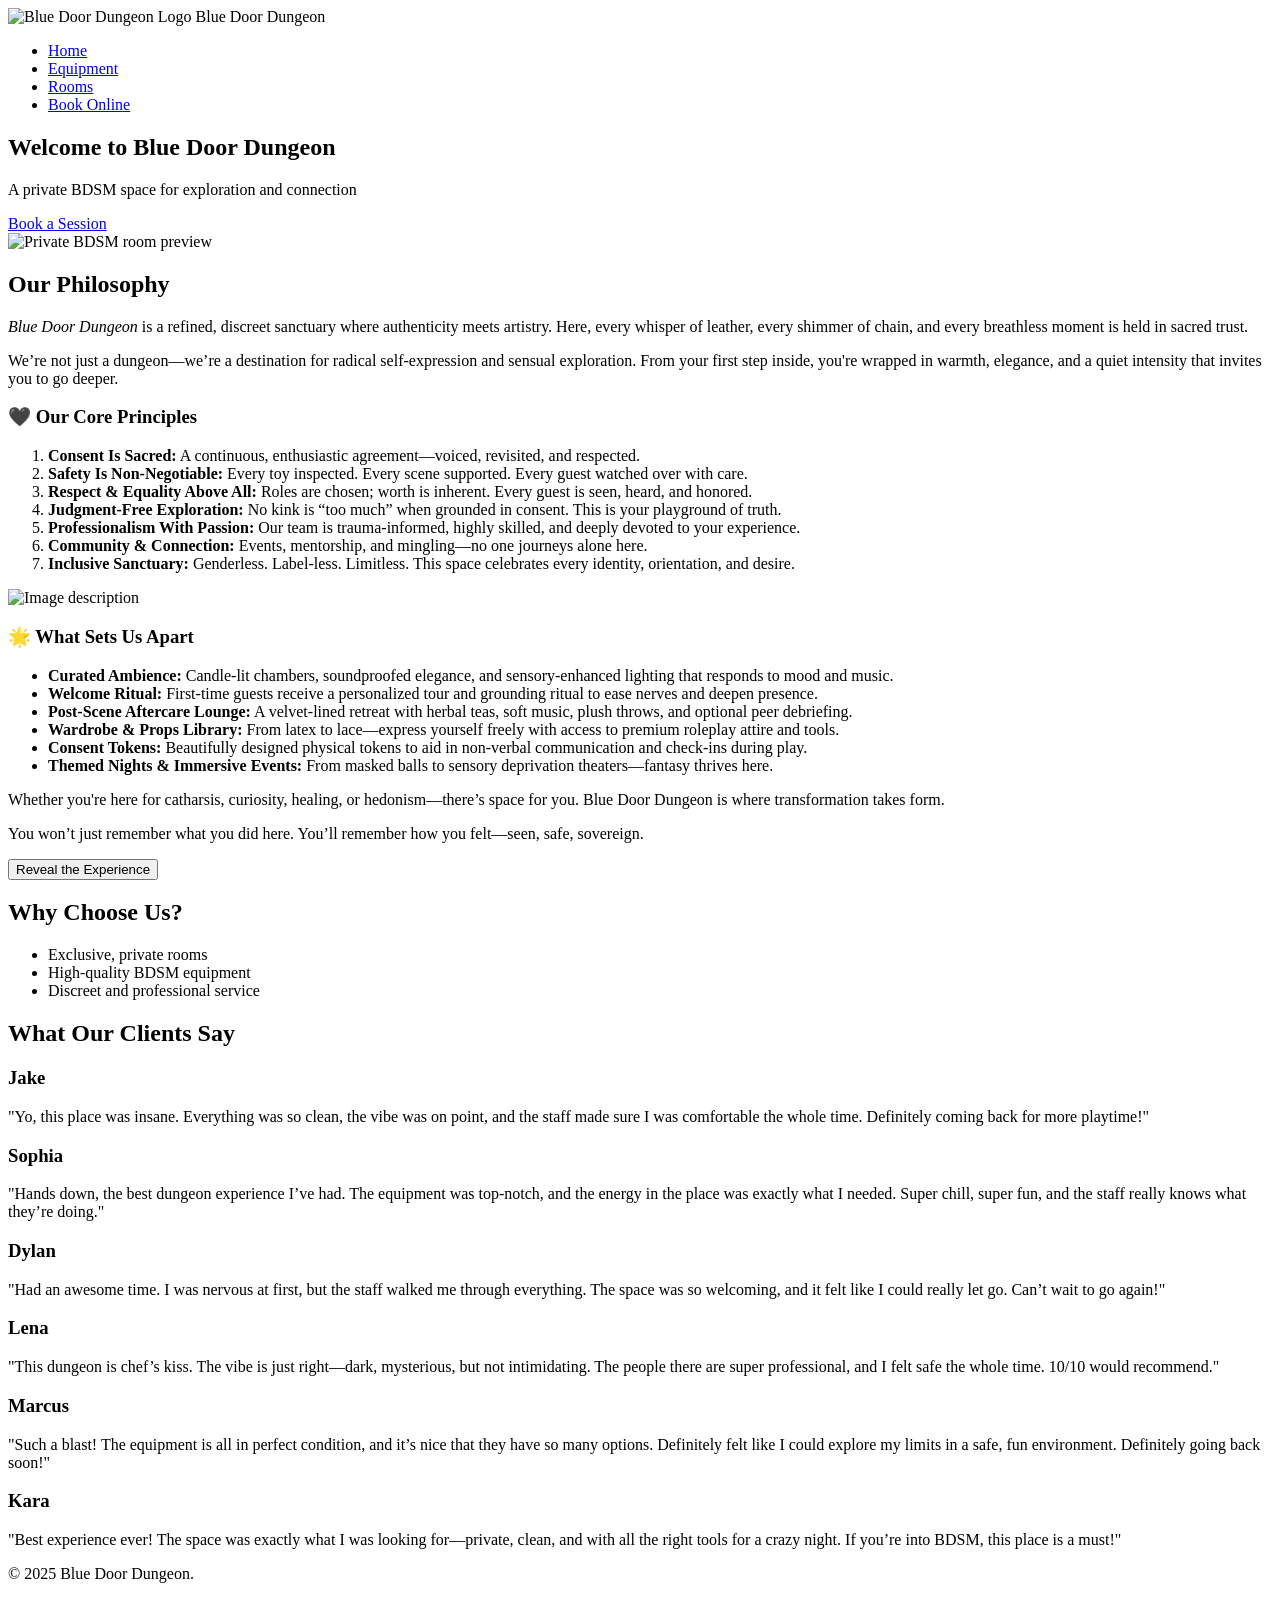
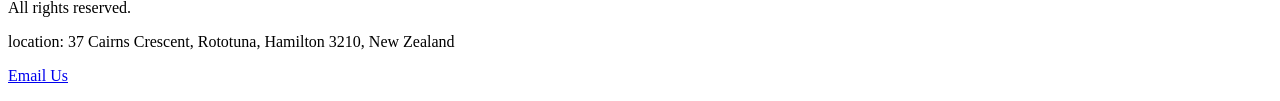
==== index.html @ 364e02e5 "index.html" ====
<!DOCTYPE html>
<html lang="en">
<head>
  <meta name="viewport" content="width=device-width, initial-scale=1"/>
  <meta name="viewport" content="width=device-width, initial-scale=1.0" />
  <meta name="description" content="Blue Door Dungeon offers a premium BDSM experience in a safe, private setting. Book your session today." />
  <title>Blue Door Dungeon</title>
  <link rel="stylesheet" href="style.css" />
    <!-- Add your CSS here -->
    <style>
      /* Initially hide all toggle sections */
      .toggle-section {
          opacity: 0;
          visibility: hidden;
          transition: opacity 1s ease-in-out;
      }
/* ==============================
   MOBILE FIX — DO NOT TOUCH DESKTOP
============================== */
@media (max-width: 768px) {

  body {
    margin: 0.5rem;
  }

  /* NAVBAR */
  .navbar {
    flex-direction: column;
    gap: 12px;
    text-align: center;
  }

  .nav-links {
    flex-wrap: wrap;
    justify-content: center;
    gap: 10px;
    font-size: 0.95rem;
  }

  /* BOOKING CONTAINER */
  .booking {
    padding: 2rem 1.2rem;
    border-radius: 12px;
  }

  .booking h2 {
    font-size: 2rem;
  }

  .booking p {
    font-size: 1rem;
  }

  /* PRICING STACK */
  .pricing-vertical {
    align-items: stretch;
    gap: 20px;
  }

  .pricing-item {
    flex-direction: column;
    align-items: stretch;
    gap: 10px;
  }

  .pricing-button {
    width: 100%;
    min-width: unset;
    padding: 14px;
    font-size: 1rem;
    transform: none;
  }

  .pricing-button:hover {
    transform: none;
  }

  .pricing-desc {
    max-width: 100%;
    font-size: 0.9rem;
    line-height: 1.4;
  }

  /* SUMMARY BOX */
  .booking-summary {
    padding: 20px;
  }

  /* FOOTER */
  footer {
    padding: 1rem;
    font-size: 0.85rem;
  }
}

      /* Make visible sections fade in */
      .toggle-section.visible {
          opacity: 1;
          visibility: visible;
          transition: opacity 1s ease-in-out;
      }
  </style>
</head>
<body>
  <header>
    <link href="https://fonts.googleapis.com/css2?family=Cinzel:wght@400;700&family=Lora:wght@400;700&display=swap" rel="stylesheet">
    <link href="https://fonts.googleapis.com/css2?family=Playfair+Display&display=swap" rel="stylesheet">
    <nav class="navbar">
      <div class="logo">
        <img src="images/background.jpg" alt="Blue Door Dungeon Logo" class="logo-img" />
        <span>Blue Door Dungeon</span>
      </div>
      <ul class="nav-links">
        <li><a href="index.html">Home</a></li>
        <li><a href="equipment.html">Equipment</a></li>
        <li><a href="rooms.html">Rooms</a></li>
        <li><a href="booking.html">Book Online</a></li>
      </ul>
    </nav>
  </header>

  <main>
    <section class="hero fade-in">
      <div class="hero-text">
        <h1>Welcome to Blue Door Dungeon</h1>
        <p>A private BDSM space for exploration and connection</p>
       
        <a href="booking.html" class="cta-button pulse">Book a Session</a>
      </div>
      <div class="hero-image">
        <div class="overlay"></div>
        <picture>
          <source srcset="images/background.webp" type="image/webp" />
          <img src="images/background.jpg" alt="Private BDSM room preview" />
        </picture>
      </div>
    </section>
    
    <section class="intro fade" id="philosophySection">
      <h2>Our Philosophy</h2>
  
      <p>
          <em>Blue Door Dungeon</em> is a refined, discreet sanctuary where authenticity meets artistry. Here, every whisper of leather, every shimmer of chain, and every breathless moment is held in sacred trust.
      </p>
      <p>
          We’re not just a dungeon—we’re a destination for radical self-expression and sensual exploration. From your first step inside, you're wrapped in warmth, elegance, and a quiet intensity that invites you to go deeper.
      </p>
  
      <h3>🖤 Our Core Principles</h3>
      <ol>
          <li><strong>Consent Is Sacred:</strong> A continuous, enthusiastic agreement—voiced, revisited, and respected.</li>
          <li><strong>Safety Is Non-Negotiable:</strong> Every toy inspected. Every scene supported. Every guest watched over with care.</li>
          <li><strong>Respect & Equality Above All:</strong> Roles are chosen; worth is inherent. Every guest is seen, heard, and honored.</li>
          <li><strong>Judgment-Free Exploration:</strong> No kink is “too much” when grounded in consent. This is your playground of truth.</li>
          <li><strong>Professionalism With Passion:</strong> Our team is trauma-informed, highly skilled, and deeply devoted to your experience.</li>
          <li><strong>Community & Connection:</strong> Events, mentorship, and mingling—no one journeys alone here.</li>
          <li><strong>Inclusive Sanctuary:</strong> Genderless. Label-less. Limitless. This space celebrates every identity, orientation, and desire.</li>
      </ol>
  
      <!-- Image placement -->
      <div class="image-section">
          <img src="images/seperation.jpg" alt="Image description" class="philosophy-image">
      </div>
  
      <h3>🌟 What Sets Us Apart</h3>
      <ul>
          <li><strong>Curated Ambience:</strong> Candle-lit chambers, soundproofed elegance, and sensory-enhanced lighting that responds to mood and music.</li>
          <li><strong>Welcome Ritual:</strong> First-time guests receive a personalized tour and grounding ritual to ease nerves and deepen presence.</li>
          <li><strong>Post-Scene Aftercare Lounge:</strong> A velvet-lined retreat with herbal teas, soft music, plush throws, and optional peer debriefing.</li>
          <li><strong>Wardrobe & Props Library:</strong> From latex to lace—express yourself freely with access to premium roleplay attire and tools.</li>
          <li><strong>Consent Tokens:</strong> Beautifully designed physical tokens to aid in non-verbal communication and check-ins during play.</li>
          <li><strong>Themed Nights & Immersive Events:</strong> From masked balls to sensory deprivation theaters—fantasy thrives here.</li>
      </ul>
  
      <p class="final-invite">
          Whether you're here for catharsis, curiosity, healing, or hedonism—there’s space for you. Blue Door Dungeon is where transformation takes form.
      </p>
      <p class="final-invite">
          You won’t just remember what you did here. You’ll remember how you felt—seen, safe, sovereign.
      </p>
  </section>
  
  
    
    
    <button class="reveal-btn" onclick="revealPhilosophy()">Reveal the Experience</button>
    
    

    <section class="features">
      <h2>Why Choose Us?</h2>
      <ul>
        <li>Exclusive, private rooms</li>
        <li>High-quality BDSM equipment</li>
        <li>Discreet and professional service</li>
      </ul>
    </section>

    <section class="testimonials">
      <h2>What Our Clients Say</h2>
      <div class="testimonial-container">
        <div class="testimonial">
          <h3>Jake</h3>
          <p>"Yo, this place was insane. Everything was so clean, the vibe was on point, and the staff made sure I was comfortable the whole time. Definitely coming back for more playtime!"</p>
        </div>

        <div class="testimonial">
          <h3>Sophia</h3>
          <p>"Hands down, the best dungeon experience I’ve had. The equipment was top-notch, and the energy in the place was exactly what I needed. Super chill, super fun, and the staff really knows what they’re doing."</p>
        </div>

        <div class="testimonial">
          <h3>Dylan</h3>
          <p>"Had an awesome time. I was nervous at first, but the staff walked me through everything. The space was so welcoming, and it felt like I could really let go. Can’t wait to go again!"</p>
        </div>

        <div class="testimonial">
          <h3>Lena</h3>
          <p>"This dungeon is chef’s kiss. The vibe is just right—dark, mysterious, but not intimidating. The people there are super professional, and I felt safe the whole time. 10/10 would recommend."</p>
        </div>

        <div class="testimonial">
          <h3>Marcus</h3>
          <p>"Such a blast! The equipment is all in perfect condition, and it’s nice that they have so many options. Definitely felt like I could explore my limits in a safe, fun environment. Definitely going back soon!"</p>
        </div>

        <div class="testimonial">
          <h3>Kara</h3>
          <p>"Best experience ever! The space was exactly what I was looking for—private, clean, and with all the right tools for a crazy night. If you’re into BDSM, this place is a must!"</p>
        </div>
      </div>
    </section>
  </main>
  
  <footer>
    <p>&copy; 2025 Blue Door Dungeon.</p> 
    <p>All rights reserved.</p>
    <p>location: 37 Cairns Crescent, Rototuna, Hamilton 3210, New Zealand</p>
    <p><a href="mailto:bluedoorlodge@outlook.com">Email Us</a></p>
  </footer>
  
  <script src="script.js"></script> <!-- Include external JS file -->
</body>
</html>
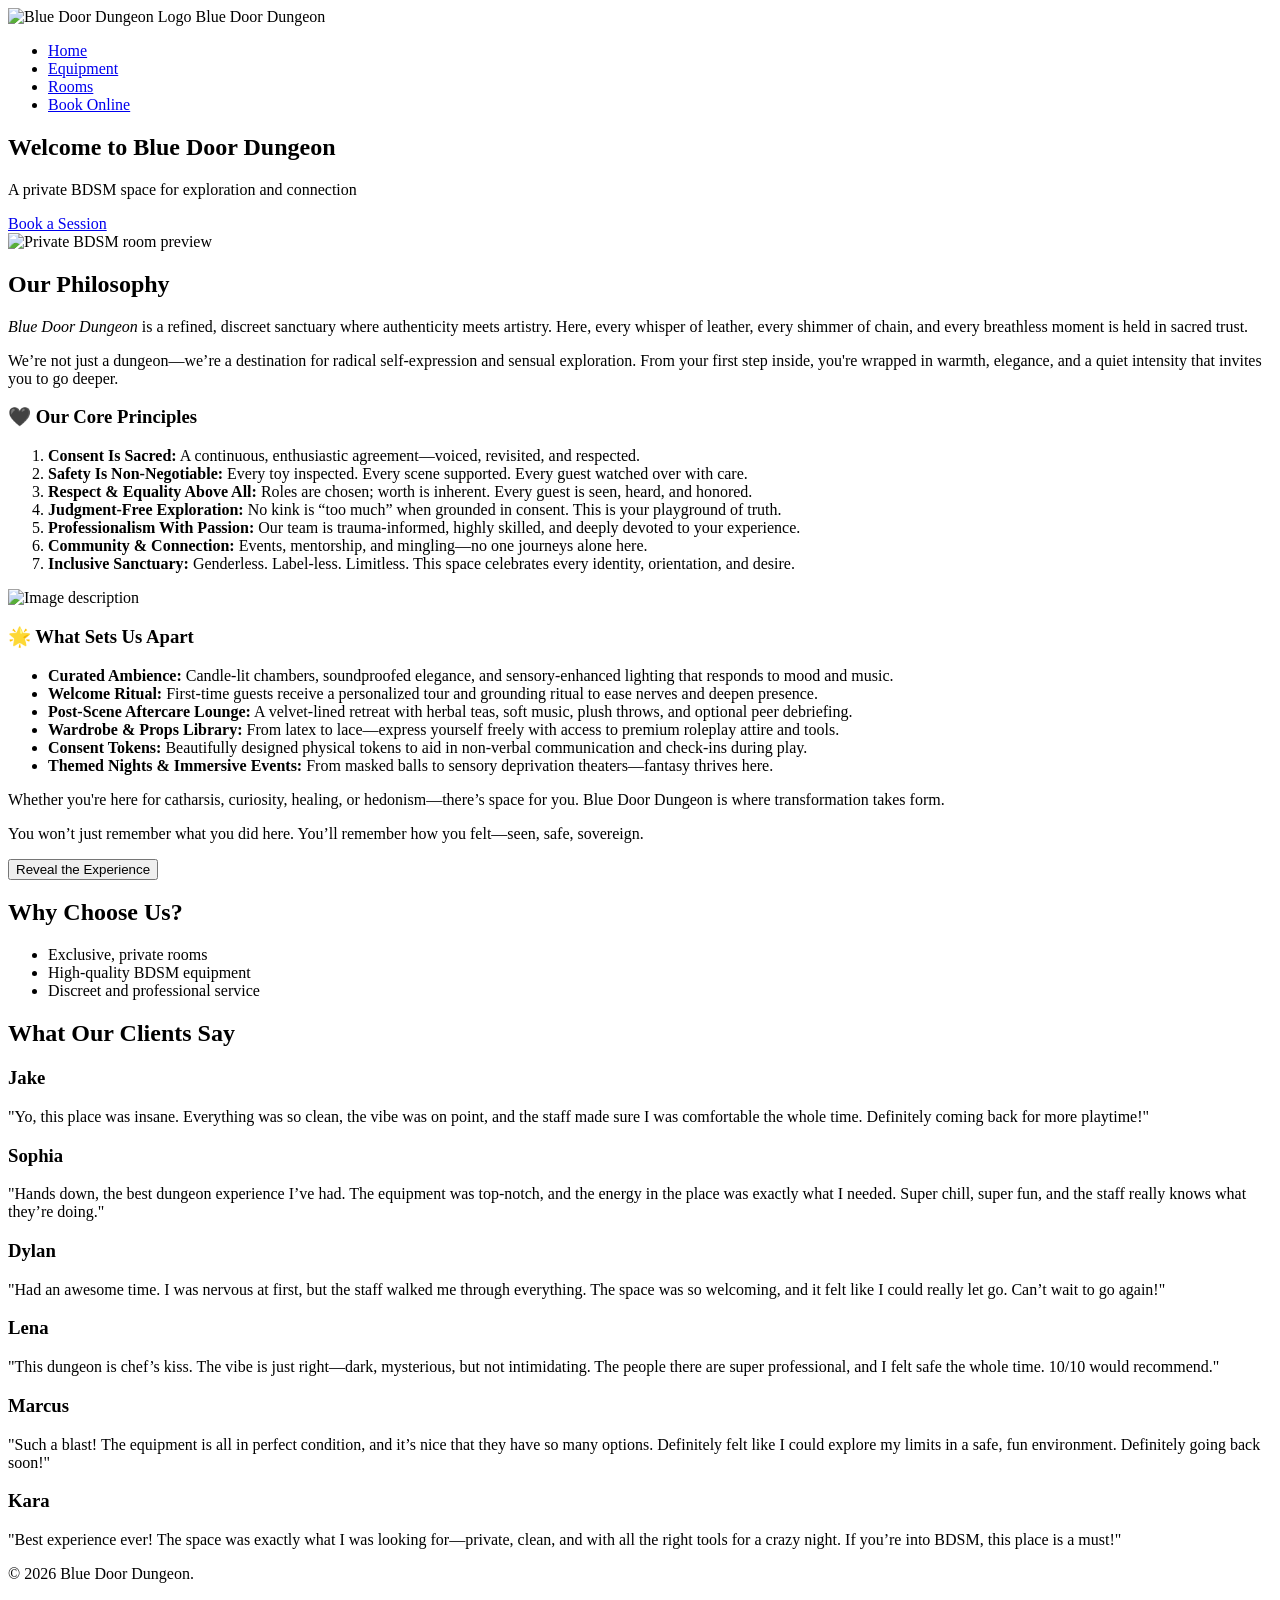
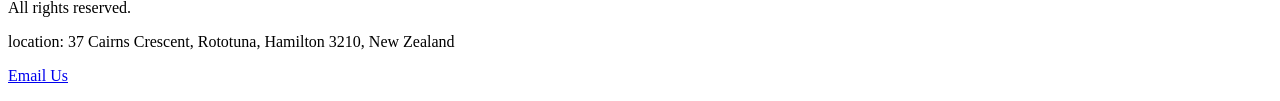
==== commit 64167a5d: "index.html" ====
--- a/index.html
+++ b/index.html
@@ -233,7 +233,7 @@
   </main>
   
   <footer>
-    <p>&copy; 2025 Blue Door Dungeon.</p> 
+    <p>&copy; 2026 Blue Door Dungeon.</p> 
     <p>All rights reserved.</p>
     <p>location: 37 Cairns Crescent, Rototuna, Hamilton 3210, New Zealand</p>
     <p><a href="mailto:bluedoorlodge@outlook.com">Email Us</a></p>
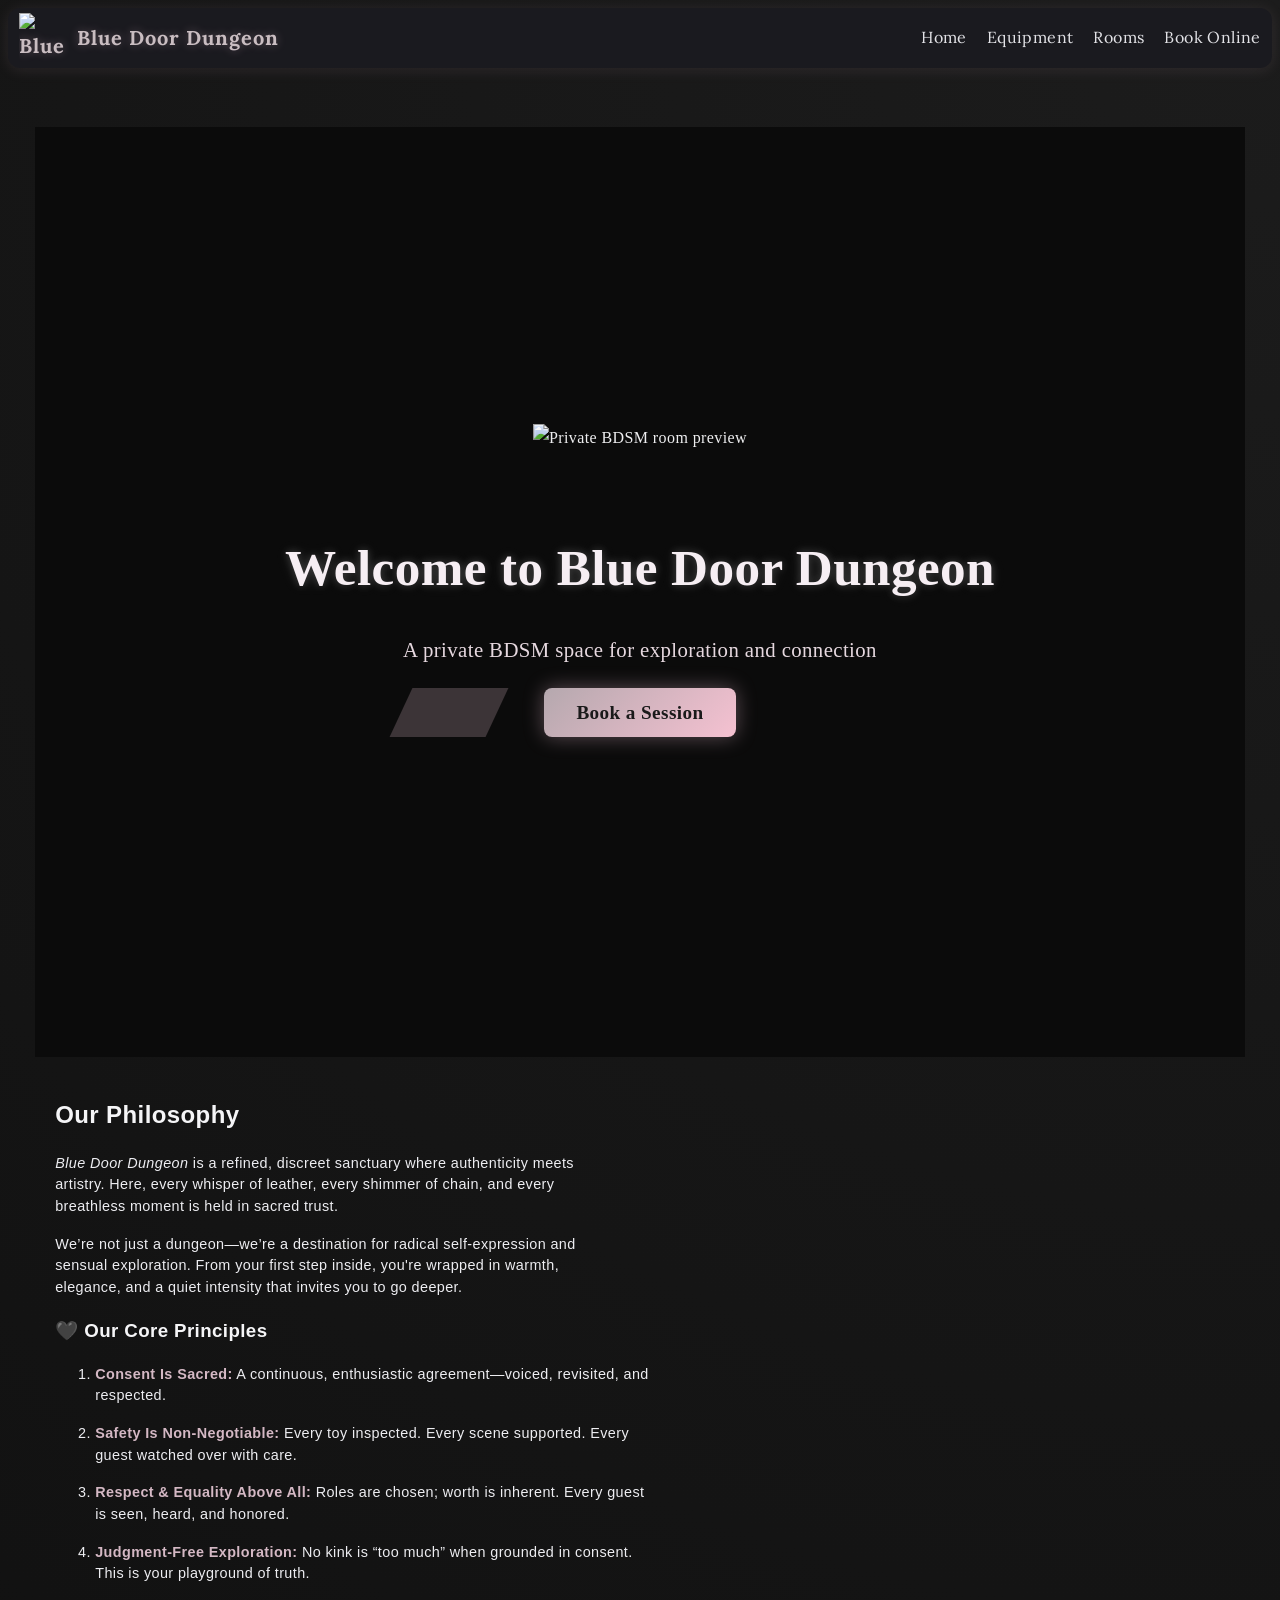
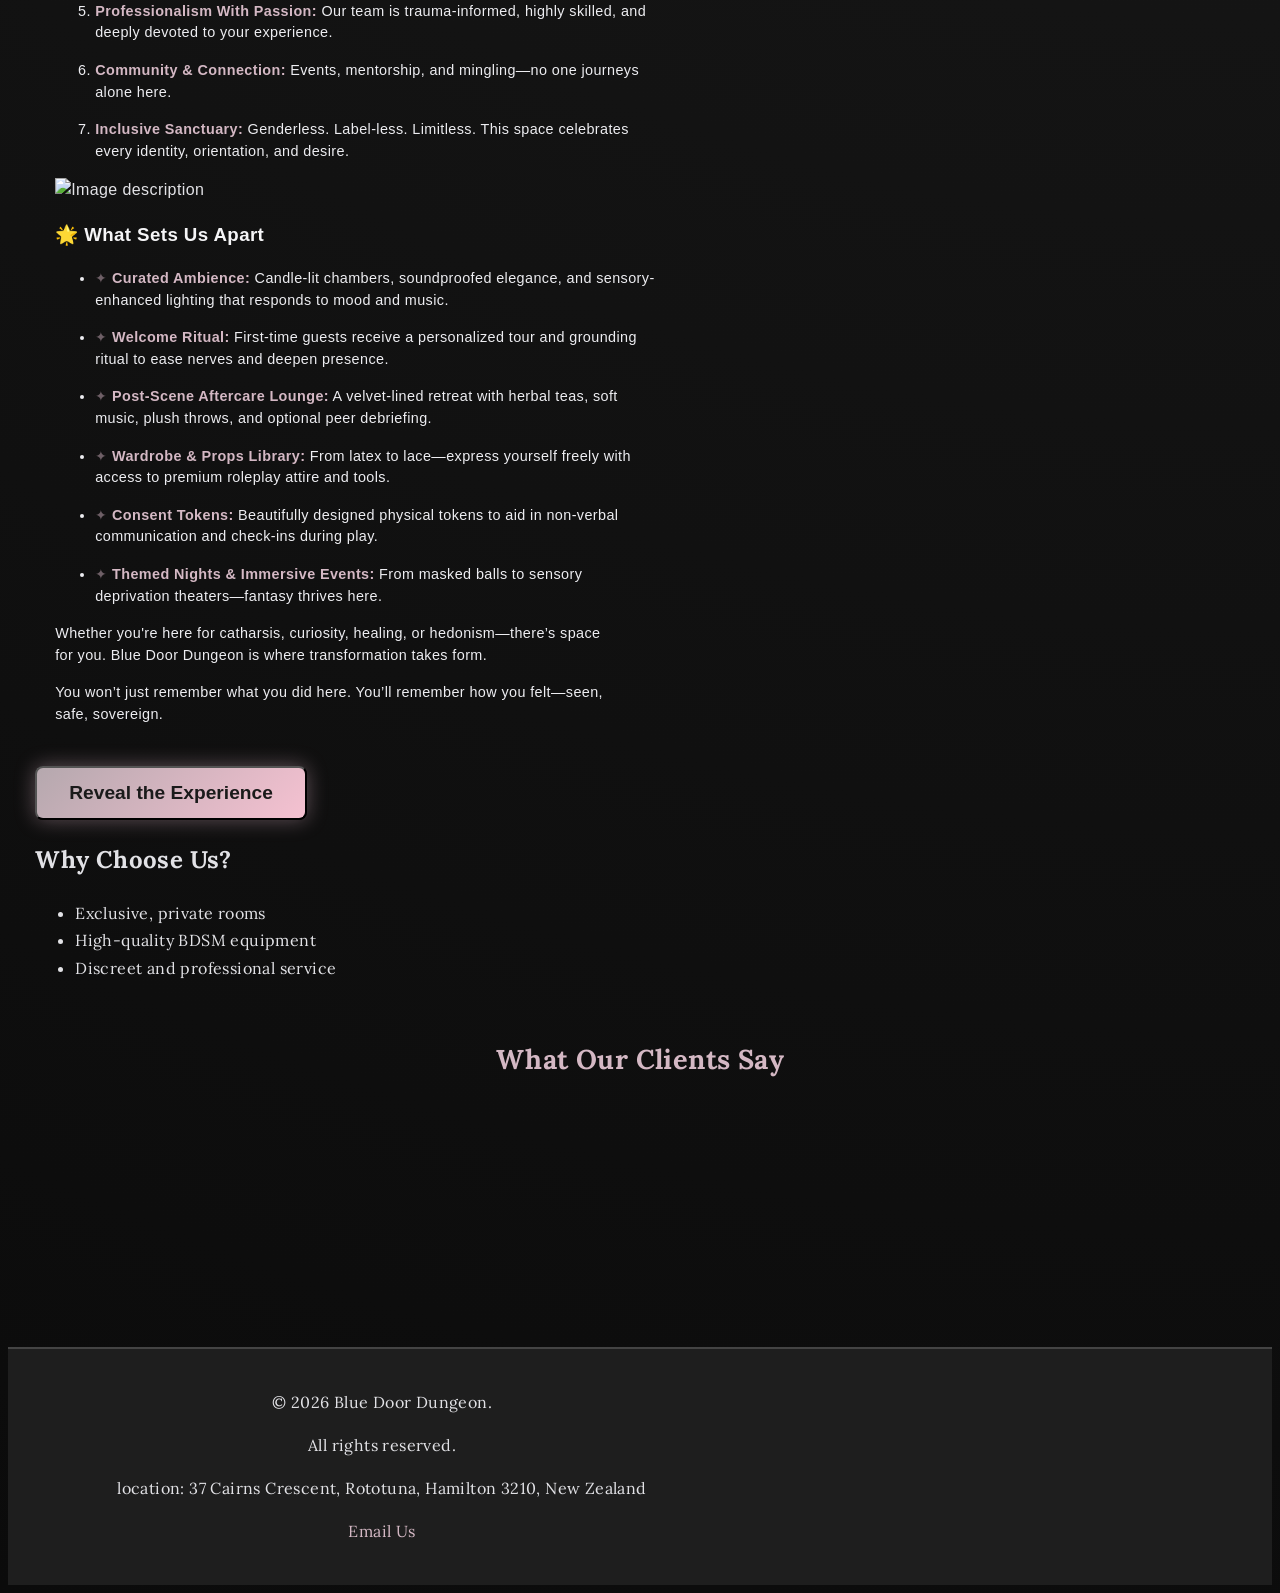
==== commit 2e102dd5: "index.html" ====
--- a/index.html
+++ b/index.html
@@ -7,99 +7,84 @@
   <title>Blue Door Dungeon</title>
   <link rel="stylesheet" href="style.css" />
     <!-- Add your CSS here -->
-    <style>
-      /* Initially hide all toggle sections */
-      .toggle-section {
-          opacity: 0;
-          visibility: hidden;
-          transition: opacity 1s ease-in-out;
-      }
-/* ==============================
-   MOBILE FIX — DO NOT TOUCH DESKTOP
-============================== */
-@media (max-width: 768px) {
-
-  body {
-    margin: 0.5rem;
+   <style>
+  /* Initially hide all toggle sections */
+  .toggle-section {
+      opacity: 0;
+      visibility: hidden;
+      transition: opacity 1s ease-in-out;
   }
 
-  /* NAVBAR */
-  .navbar {
-    flex-direction: column;
-    gap: 12px;
-    text-align: center;
+  /* Make visible sections fade in */
+  .toggle-section.visible {
+      opacity: 1;
+      visibility: visible;
+      transition: opacity 1s ease-in-out;
   }
 
-  .nav-links {
-    flex-wrap: wrap;
-    justify-content: center;
-    gap: 10px;
-    font-size: 0.95rem;
+  /* MOBILE FIX — DO NOT TOUCH DESKTOP */
+  @media (max-width: 768px) {
+
+    body {
+      margin: 0.5rem;
+    }
+
+    /* BOOKING CONTAINER */
+    .booking {
+      padding: 2rem 1.2rem;
+      border-radius: 12px;
+    }
+
+    .booking h2 {
+      font-size: 2rem;
+    }
+
+    .booking p {
+      font-size: 1rem;
+    }
+
+    /* PRICING STACK */
+    .pricing-vertical {
+      align-items: stretch;
+      gap: 20px;
+    }
+
+    .pricing-item {
+      flex-direction: column;
+      align-items: stretch;
+      gap: 10px;
+    }
+
+    .pricing-button {
+      width: 100%;
+      min-width: unset;
+      padding: 14px;
+      font-size: 1rem;
+      transform: none;
+    }
+
+    .pricing-button:hover {
+      transform: none;
+    }
+
+    .pricing-desc {
+      max-width: 100%;
+      font-size: 0.9rem;
+      line-height: 1.4;
+    }
+
+    /* SUMMARY BOX */
+    .booking-summary {
+      padding: 20px;
+    }
+
+    /* FOOTER */
+    footer {
+      padding: 1rem;
+      font-size: 0.85rem;
+    }
   }
-
-  /* BOOKING CONTAINER */
-  .booking {
-    padding: 2rem 1.2rem;
-    border-radius: 12px;
-  }
-
-  .booking h2 {
-    font-size: 2rem;
-  }
-
-  .booking p {
-    font-size: 1rem;
-  }
-
-  /* PRICING STACK */
-  .pricing-vertical {
-    align-items: stretch;
-    gap: 20px;
-  }
-
-  .pricing-item {
-    flex-direction: column;
-    align-items: stretch;
-    gap: 10px;
-  }
-
-  .pricing-button {
-    width: 100%;
-    min-width: unset;
-    padding: 14px;
-    font-size: 1rem;
-    transform: none;
-  }
-
-  .pricing-button:hover {
-    transform: none;
-  }
-
-  .pricing-desc {
-    max-width: 100%;
-    font-size: 0.9rem;
-    line-height: 1.4;
-  }
-
-  /* SUMMARY BOX */
-  .booking-summary {
-    padding: 20px;
-  }
-
-  /* FOOTER */
-  footer {
-    padding: 1rem;
-    font-size: 0.85rem;
-  }
-}
-
-      /* Make visible sections fade in */
-      .toggle-section.visible {
-          opacity: 1;
-          visibility: visible;
-          transition: opacity 1s ease-in-out;
-      }
-  </style>
+</style>
 </head>
 <body>
   <header>
--- a/style.css
+++ b/style.css
@@ -0,0 +1,571 @@
+/* ============================== */
+/* ROOT VARIABLES */
+/* ============================== */
+:root {
+  --text-primary: #f5f5f7;     /* clean soft white */
+  --text-secondary: #e2e2e6;   /* main readable text */
+  --text-muted: #b8b8be;       /* subtle text */
+  --text-accent: #d4b8c4;      /* luxury accent */
+}
+
+/* ============================== */
+/* GLOBAL STYLES */
+/* ============================== */
+body {
+  margin: 0.5;
+  font-family: 'Lora', serif;
+  background-color: #111;
+  color: var(--text-secondary);
+  line-height: 1.7;
+}
+
+p, li {
+  color: var(--text-secondary);
+  max-width: 70ch;
+}
+
+/* ============================== */
+/* LINKS */
+/* ============================== */
+a {
+  color: var(--text-accent);
+  text-decoration: none;
+  transition: color 0.3s ease, text-shadow 0.3s ease;
+}
+
+a:hover {
+  color: #f0d7e4;
+  text-shadow: 0 0 8px rgba(240, 215, 228, 0.35);
+}
+
+/* ============================== */
+/* HEADINGS */
+/* ============================== */
+header {
+  margin-bottom: 2rem;
+}
+
+.navbar {
+  display: flex;
+  justify-content: space-between;
+  align-items: center;
+  padding: 0.75rem 1rem;
+}
+
+.logo {
+  font-size: 1.4rem;
+  font-weight: 600;
+}
+
+.nav-links {
+  list-style: none;
+  display: flex;
+  gap: 1.2rem;
+  margin: 0;
+  padding: 0;
+}
+
+.nav-links a {
+  text-decoration: none;
+  color: var(--text-secondary);
+}
+
+
+/* ============================== */
+/* NAVBAR */
+/* ============================== */
+.navbar {
+  display: flex;
+  justify-content: space-between;
+  align-items: center;
+  padding: 0.3rem 0.7rem;
+}
+
+.navbar .logo {
+  display: flex;
+  align-items: center;
+  gap: 0.5rem;
+  color: #c9bdc1;
+  font-size: 1.25rem;
+  font-weight: bold;
+}
+
+.logo-img {
+  width: 50px;
+  height: 50px;
+  object-fit: contain;
+}
+
+.nav-links {
+  list-style: none;
+  display: flex;
+  gap: 1.25rem;
+}
+
+.nav-links a {
+  color: var(--text-secondary);
+  font-size: 1rem;
+  transition: color 0.3s;
+}
+
+.nav-links a:hover {
+  color: var(--text-accent);
+}
+
+/* ============================== */
+/* HERO SECTION */
+/* ============================== */
+.hero {
+  display: flex;
+  flex-direction: column-reverse;
+  align-items: center;
+  justify-content: center;
+  position: relative;
+  min-height: 90vh;
+  overflow: hidden;
+  background: #0b0b0b;
+  color: var(--text-primary);
+  text-align: center;
+  padding: 60px 20px;
+  font-family: 'Playfair Display', serif;
+}
+
+.hero-image {
+  position: relative;
+  width: 100%;
+  max-height: 70vh;
+  overflow: hidden;
+}
+
+.hero-image img {
+  width: 100%;
+  height: 100%;
+  object-fit: cover;
+  filter: brightness(95%) contrast(105%);
+  transition: transform 2s ease, filter 1.8s ease;
+}
+
+.hero-image img:hover {
+  transform: scale(1.05);
+  filter: brightness(105%) contrast(110%);
+}
+
+.hero-text {
+  z-index: 2;
+  position: relative;
+  padding: 30px 0;
+}
+
+.hero h1 {
+  font-size: 3.2em;
+  color: #f6eef3;
+  margin-bottom: 10px;
+  text-shadow: 0 0 8px rgba(245,245,247,0.2), 0 0 15px rgba(245,245,247,0.1);
+}
+
+.hero p {
+  font-size: 1.3em;
+  color: #e6d8df;
+  margin-bottom: 30px;
+}
+
+.cta-button, .reveal-btn, .cta-email {
+  position: relative;
+  overflow: hidden;
+  background: #b5a8ae;
+  color: #1a1a1a;
+  text-decoration: none;
+  padding: 14px 32px;
+  border-radius: 8px;
+  font-size: 1.2em;
+  font-weight: bold;
+  transition: all 0.4s ease;
+  box-shadow: 0 0 20px rgba(255, 150, 203, 0.3);
+}
+
+.cta-button::before,
+.reveal-btn::before,
+.cta-email::before {
+  content: '';
+  position: absolute;
+  top: 0;
+  left: -75%;
+  width: 50%;
+  height: 100%;
+  background: rgba(255, 215, 230, 0.2);
+  transform: skewX(-25deg);
+  transition: all 0.6s ease;
+}
+
+.cta-button:hover::before,
+.reveal-btn:hover::before,
+.cta-email:hover::before {
+  left: 125%;
+}
+
+.cta-button:hover,
+.reveal-btn:hover,
+.cta-email:hover {
+  transform: scale(1.06);
+  box-shadow: 0 0 35px rgba(255, 200, 220, 0.5);
+}
+
+/* ============================== */
+/* INTRO SECTION */
+/* ============================== */
+.intro {
+  max-width: 960px;
+  transition: all 0.4s ease-in-out;
+  font-family: 'Arial', sans-serif;
+  line-height: 1.5;
+  margin: 40px 20px;
+  padding: 0rem;
+}
+
+.intro h2, .intro h3 {
+  color: var(--text-primary);
+  font-weight: bold;
+}
+
+.intro p, .intro li {
+  color: #ededf1;
+  font-size: 0.9rem;
+  margin-bottom: 1rem;
+}
+
+.intro strong {
+  color: var(--text-accent);
+}
+
+.intro ul li::before {
+  content: "✦ ";
+  color: #6e5f66;
+}
+
+/* ============================== */
+/* TESTIMONIALS */
+/* ============================== */
+.testimonials {
+  padding: 1.0rem 1.7rem;
+  text-align: center;
+  color: var(--text-secondary);
+}
+
+.testimonials h2 {
+  color: var(--text-accent);
+  margin-bottom: 0.8rem;
+  font-size: 1.7rem;
+}
+
+.testimonial-container {
+  position: relative;
+  overflow: hidden;
+  height: 160px;
+}
+
+.testimonial {
+  position: absolute;
+  top: 0;
+  left: 0;
+  right: 0;
+  bottom: 0;
+  opacity: 0;
+  visibility: hidden;
+  transition: opacity 1s ease-in-out, visibility 1s ease-in-out;
+}
+
+.testimonial.active {
+  opacity: 1;
+  visibility: visible;
+  animation: fadeIn 1s ease-in-out;
+}
+
+.testimonial h3 {
+  font-size: 1.1rem;
+  color: #f0e4ea;
+  margin-bottom: 0.2rem;
+}
+
+.testimonial p {
+  font-size: 0.8rem;
+  color: #dcdce0;
+  line-height: 1.3;
+  font-style: italic;
+}
+
+/* ============================== */
+/* MAIN CONTENT & ROOMS */
+/* ============================== */
+main {
+  padding: 1.7rem;
+}
+
+.rooms h2 {
+  font-size: 2rem;
+  color: #a78f8d;
+  margin-bottom: 0.5rem;
+}
+
+.rooms p {
+  margin-bottom: 2rem;
+  color: var(--text-secondary);
+}
+
+.room-item {
+  width: 100%;
+  display: flex;
+  flex-direction: column;
+  overflow: hidden;
+  transition: transform 0.5s ease, box-shadow 0.5s ease;
+}
+
+.room-item:hover {
+  transform: scale(1.03);
+  box-shadow: 0 10px 40px rgba(255, 190, 210, 0.3);
+}
+
+.room-image {
+  width: 100%;
+  height: 250px;
+  overflow: hidden;
+}
+
+.room-image img {
+  width: 100%;
+  height: 100%;
+  object-fit: cover;
+  display: block;
+}
+
+.room-description h3 {
+  color: var(--text-primary);
+  margin-bottom: 0.5rem;
+}
+
+.room-description p {
+  color: var(--text-secondary);
+}
+
+/* ============================== */
+/* BOOKING SECTION */
+/* ============================== */
+.booking {
+  background-color: #1a1a1f;
+  padding: 2.5rem 1.7rem;
+  border-radius: 10px;
+  box-shadow: 0 6px 20px rgba(0,0,0,0.1);
+  margin: 3rem 0;
+}
+
+.booking h2 {
+  font-size: 2rem;
+  color: var(--text-primary);
+  margin-bottom: 1rem;
+}
+
+.booking p {
+  font-size: 1.1rem;
+  line-height: 1.6;
+  color: var(--text-secondary);
+}
+
+/* ============================== */
+/* FOOTER */
+/* ============================== */
+footer {
+  background-color: #1e1e1e;
+  text-align: center;
+  padding: 1.5rem;
+  border-top: 2px solid #444;
+  margin-top: 3rem;
+}
+
+footer a {
+  color: #c0392b;
+  text-decoration: none;
+}
+
+footer a:hover {
+  text-decoration: underline;
+}
+
+/* ============================== */
+/* ANIMATIONS */
+/* ============================== */
+.fade-in {
+  opacity: 0;
+  transform: translateY(40px);
+  animation: fadeIn 1.2s ease-out forwards;
+  animation-delay: 0.3s;
+}
+
+@keyframes fadeIn {
+  to {
+    opacity: 1;
+    transform: translateY(0);
+  }
+}
+
+.fade-on-scroll {
+  opacity: 0;
+  transform: translateY(30px);
+  transition: opacity 1s ease-out, transform 1s ease-out;
+}
+
+.fade-on-scroll.show {
+  opacity: 1;
+  transform: translateY(0);
+}
+
+.pulse {
+  animation: pulse 2s infinite;
+}
+
+@keyframes pulse {
+  0% { box-shadow: 0 0 0 0 rgba(255,150,203,0.4); }
+  70% { box-shadow: 0 0 0 14px rgba(255,150,203,0); }
+  100% { box-shadow: 0 0 0 0 rgba(255,150,203,0); }
+}
+
+/* ============================== */
+/* MEDIA QUERIES (RESPONSIVE) */
+/* ============================== */
+@media (max-width: 480px) {
+  .navbar .nav-links {
+    flex-wrap: wrap;
+    justify-content: center;
+    gap: 0.5rem;
+    margin-top: 1rem;
+  }
+  .logo {
+    font-size: 1rem;
+  }
+  .logo-img {
+    width: 30px;
+    height: 30px;
+  }
+  h1 { font-size: 1.25rem; }
+  h2 { font-size: 1.125rem; }
+  .hero h1 { font-size: 2.1em; }
+  .hero p { font-size: 1em; }
+  .cta-button { font-size: 0.95em; padding: 10px 24px; }
+  main { padding: 1rem; }
+  .room-image { height: 180px; }
+}
+
+/* ============================== */
+/* OPTIONAL FLOATING EFFECT */
+/* ============================== */
+.float {
+  animation: float 6s ease-in-out infinite;
+}
+
+@keyframes float {
+  0%,100% { transform: translateY(0px); }
+  50% { transform: translateY(-10px); }
+}
+/* ============================== */
+/* VISUAL SPICE LAYER (NON-DESTRUCTIVE) */
+/* Add this AFTER your main CSS */
+/* ============================== */
+
+/* BODY DEPTH */
+body {
+  background-image:
+    radial-gradient(circle at top right, #1c1c1c, #0b0b0b);
+  letter-spacing: 0.4px;
+  transition: background 0.5s ease;
+}
+
+/* LINK UNDERLINE GLOW */
+a {
+  position: relative;
+}
+
+a::after {
+  content: '';
+  position: absolute;
+  left: 0;
+  bottom: -3px;
+  width: 0;
+  height: 2px;
+  background: var(--text-accent);
+  transition: width 0.35s ease;
+}
+
+a:hover::after {
+  width: 100%;
+}
+
+/* NAVBAR DEPTH */
+.navbar {
+  background-color: #1a1a1f;
+  border-radius: 12px;
+  box-shadow: 0 2px 15px rgba(245, 200, 220, 0.1);
+}
+
+.logo {
+  text-shadow: 0 0 10px rgba(245, 200, 220, 0.3);
+  letter-spacing: 1px;
+}
+
+/* BOOKING CARD UPGRADE */
+.booking {
+  background: rgba(25, 15, 25, 0.85);
+  border-radius: 16px;
+  box-shadow: 0 0 50px rgba(245, 200, 220, 0.1);
+}
+
+/* PRICING INTERACTION */
+.pricing-item {
+  transition: transform 0.35s ease;
+}
+
+.pricing-item:hover {
+  transform: translateX(6px);
+}
+
+.pricing-button {
+  background: linear-gradient(145deg, #2a1f2b, #3b2736);
+  border: 2px solid var(--text-accent);
+  border-radius: 12px;
+  box-shadow: 0 5px 25px rgba(255,255,255,0.05);
+}
+
+.pricing-button:hover {
+  background: linear-gradient(145deg, #b5a8ae, #f5d1e0);
+  color: #1a1a1a;
+  transform: scale(1.08) rotate(-1deg);
+  box-shadow: 0 0 35px rgba(245, 200, 220, 0.5);
+}
+
+/* BOOKING SUMMARY GLOW */
+.booking-summary {
+  background: linear-gradient(135deg, #1a1a1f, #2c1d2a);
+  border-radius: 16px;
+  box-shadow: 0 8px 35px rgba(245,200,220,0.15);
+}
+
+/* CTA BUTTON LUXURY */
+.cta-button,
+.reveal-btn,
+.cta-email {
+  background: linear-gradient(135deg, #b5a8ae, #f5c1d1);
+  box-shadow: 0 0 20px rgba(245,200,220,0.35);
+}
+
+.cta-button:hover,
+.reveal-btn:hover,
+.cta-email:hover {
+  transform: scale(1.06);
+  box-shadow: 0 0 35px rgba(245,200,220,0.55);
+}
+
+/* FOOTER POLISH */
+footer {
+  color: var(--text-muted);
+}
+
+footer a {
+  color: var(--text-accent);
+}
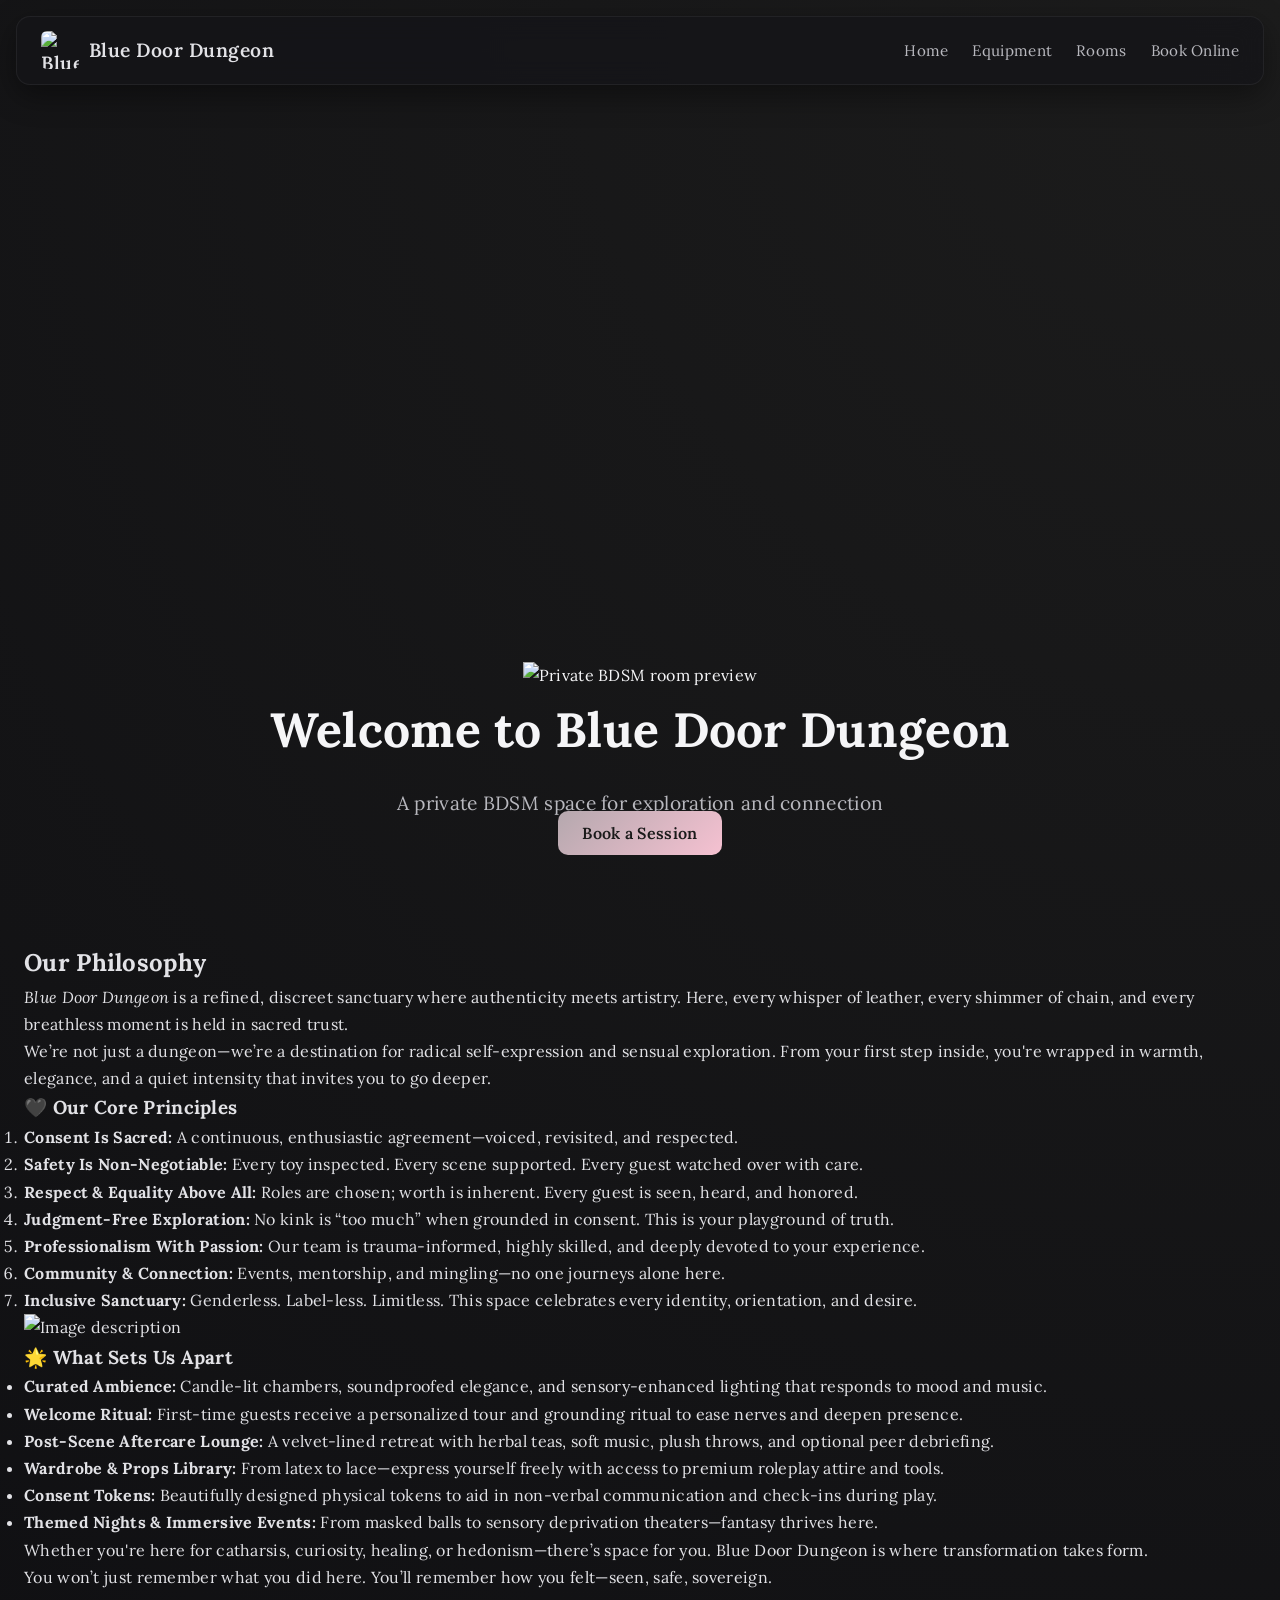
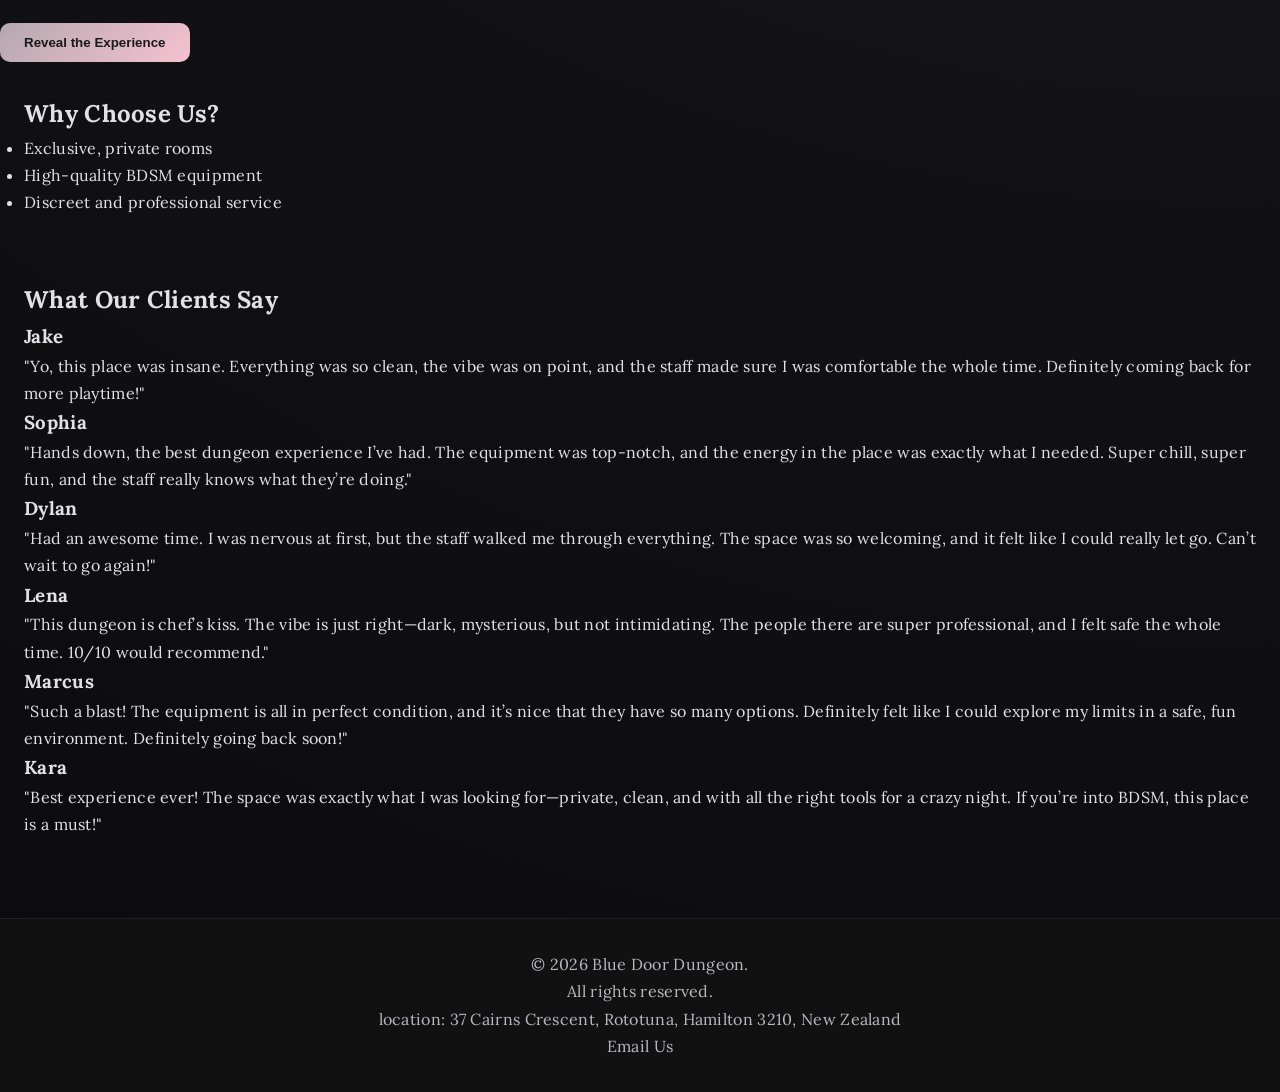
==== commit 2ded6ccd: "index.html" ====
--- a/index.html
+++ b/index.html
@@ -7,84 +7,7 @@
   <title>Blue Door Dungeon</title>
   <link rel="stylesheet" href="style.css" />
     <!-- Add your CSS here -->
-   <style>
-  /* Initially hide all toggle sections */
-  .toggle-section {
-      opacity: 0;
-      visibility: hidden;
-      transition: opacity 1s ease-in-out;
-  }
-
-  /* Make visible sections fade in */
-  .toggle-section.visible {
-      opacity: 1;
-      visibility: visible;
-      transition: opacity 1s ease-in-out;
-  }
-
-  /* MOBILE FIX — DO NOT TOUCH DESKTOP */
-  @media (max-width: 768px) {
-
-    body {
-      margin: 0.5rem;
-    }
-
-    /* BOOKING CONTAINER */
-    .booking {
-      padding: 2rem 1.2rem;
-      border-radius: 12px;
-    }
-
-    .booking h2 {
-      font-size: 2rem;
-    }
-
-    .booking p {
-      font-size: 1rem;
-    }
-
-    /* PRICING STACK */
-    .pricing-vertical {
-      align-items: stretch;
-      gap: 20px;
-    }
-
-    .pricing-item {
-      flex-direction: column;
-      align-items: stretch;
-      gap: 10px;
-    }
-
-    .pricing-button {
-      width: 100%;
-      min-width: unset;
-      padding: 14px;
-      font-size: 1rem;
-      transform: none;
-    }
-
-    .pricing-button:hover {
-      transform: none;
-    }
-
-    .pricing-desc {
-      max-width: 100%;
-      font-size: 0.9rem;
-      line-height: 1.4;
-    }
-
-    /* SUMMARY BOX */
-    .booking-summary {
-      padding: 20px;
-    }
-
-    /* FOOTER */
-    footer {
-      padding: 1rem;
-      font-size: 0.85rem;
-    }
-  }
-</style>
+   
 </head>
 <body>
   <header>
--- a/style.css
+++ b/style.css
@@ -1,571 +1,274 @@
-/* ============================== */
-/* ROOT VARIABLES */
-/* ============================== */
+/* ==============================
+   ROOT VARIABLES
+============================== */
 :root {
-  --text-primary: #f5f5f7;     /* clean soft white */
-  --text-secondary: #e2e2e6;   /* main readable text */
-  --text-muted: #b8b8be;       /* subtle text */
-  --text-accent: #d4b8c4;      /* luxury accent */
-}
-
-/* ============================== */
-/* GLOBAL STYLES */
-/* ============================== */
-body {
-  margin: 0.5;
-  font-family: 'Lora', serif;
-  background-color: #111;
-  color: var(--text-secondary);
-  line-height: 1.7;
-}
-
-p, li {
-  color: var(--text-secondary);
-  max-width: 70ch;
-}
-
-/* ============================== */
-/* LINKS */
-/* ============================== */
-a {
-  color: var(--text-accent);
-  text-decoration: none;
-  transition: color 0.3s ease, text-shadow 0.3s ease;
-}
-
-a:hover {
-  color: #f0d7e4;
-  text-shadow: 0 0 8px rgba(240, 215, 228, 0.35);
-}
-
-/* ============================== */
-/* HEADINGS */
-/* ============================== */
-header {
-  margin-bottom: 2rem;
-}
-
-.navbar {
-  display: flex;
-  justify-content: space-between;
-  align-items: center;
-  padding: 0.75rem 1rem;
-}
-
-.logo {
-  font-size: 1.4rem;
-  font-weight: 600;
-}
-
-.nav-links {
-  list-style: none;
-  display: flex;
-  gap: 1.2rem;
+  --bg: #0b0b0f;
+  --panel: rgba(20, 20, 24, 0.75);
+  --panel-solid: #1a1a1f;
+
+  --text-primary: #f5f5f7;
+  --text-secondary: #e2e2e6;
+  --text-muted: #b8b8be;
+  --text-accent: #d4b8c4;
+
+  --border: rgba(255,255,255,0.06);
+  --shadow: rgba(0,0,0,0.4);
+}
+
+/* ==============================
+   RESET / BASE
+============================== */
+* {
   margin: 0;
   padding: 0;
+  box-sizing: border-box;
+}
+
+body {
+  font-family: 'Lora', serif;
+  background: radial-gradient(circle at top right, #1c1c1c, var(--bg));
+  color: var(--text-secondary);
+  line-height: 1.7;
+  letter-spacing: 0.3px;
+  min-height: 100vh;
+}
+
+a {
+  color: var(--text-muted);
+  text-decoration: none;
+  transition: 0.3s ease;
+  position: relative;
+}
+
+a:hover {
+  color: var(--text-secondary);
+}
+
+/* underline animation */
+a::after {
+  content: "";
+  position: absolute;
+  left: 0;
+  bottom: -5px;
+  width: 0%;
+  height: 1px;
+  background: var(--text-accent);
+  transition: 0.3s ease;
+}
+
+a:hover::after {
+  width: 100%;
+}
+
+/* ==============================
+   HEADER / NAVBAR (FIXED + PROFESSIONAL)
+============================== */
+header {
+  padding: 1rem;
+}
+
+.navbar {
+  display: flex;
+  justify-content: space-between;
+  align-items: center;
+
+  padding: 0.9rem 1.5rem;
+
+  background: var(--panel);
+  backdrop-filter: blur(12px);
+
+  border: 1px solid var(--border);
+  border-radius: 14px;
+
+  box-shadow: 0 10px 30px var(--shadow);
+}
+
+.logo {
+  display: flex;
+  align-items: center;
+  gap: 0.6rem;
+
+  font-size: 1.2rem;
+  font-weight: 600;
+  letter-spacing: 0.5px;
+
+  color: var(--text-secondary);
+}
+
+.logo-img {
+  width: 38px;
+  height: 38px;
+  object-fit: cover;
+  border-radius: 6px;
+}
+
+.nav-links {
+  display: flex;
+  gap: 1.5rem;
+  list-style: none;
 }
 
 .nav-links a {
-  text-decoration: none;
-  color: var(--text-secondary);
-}
-
-
-/* ============================== */
-/* NAVBAR */
-/* ============================== */
-.navbar {
-  display: flex;
-  justify-content: space-between;
-  align-items: center;
-  padding: 0.3rem 0.7rem;
-}
-
-.navbar .logo {
-  display: flex;
-  align-items: center;
-  gap: 0.5rem;
-  color: #c9bdc1;
-  font-size: 1.25rem;
-  font-weight: bold;
-}
-
-.logo-img {
-  width: 50px;
-  height: 50px;
-  object-fit: contain;
-}
-
-.nav-links {
-  list-style: none;
-  display: flex;
-  gap: 1.25rem;
-}
-
-.nav-links a {
-  color: var(--text-secondary);
-  font-size: 1rem;
-  transition: color 0.3s;
+  font-size: 0.95rem;
+  color: var(--text-muted);
+  transition: 0.25s ease;
 }
 
 .nav-links a:hover {
-  color: var(--text-accent);
-}
-
-/* ============================== */
-/* HERO SECTION */
-/* ============================== */
+  color: var(--text-secondary);
+}
+
+/* ==============================
+   HERO
+============================== */
 .hero {
   display: flex;
   flex-direction: column-reverse;
   align-items: center;
-  justify-content: center;
-  position: relative;
+  text-align: center;
+
   min-height: 90vh;
-  overflow: hidden;
-  background: #0b0b0b;
+  padding: 4rem 1.5rem;
+
   color: var(--text-primary);
+}
+
+.hero h1 {
+  font-size: 3rem;
+}
+
+.hero p {
+  font-size: 1.2rem;
+  color: var(--text-muted);
+  margin-top: 1rem;
+}
+
+/* ==============================
+   SECTIONS
+============================== */
+section {
+  padding: 2rem 1.5rem;
+}
+
+/* ==============================
+   BOOKING (CLEAN PANEL STYLE)
+============================== */
+.booking {
+  max-width: 900px;
+  margin: auto;
+
+  background: var(--panel);
+  border: 1px solid var(--border);
+  border-radius: 16px;
+
+  padding: 2.5rem;
+
+  box-shadow: 0 0 40px rgba(0,0,0,0.25);
+}
+
+.booking h2 {
+  color: var(--text-primary);
+  font-size: 2rem;
+  margin-bottom: 1rem;
+}
+
+.booking p {
+  color: var(--text-secondary);
+}
+
+/* ==============================
+   BUTTONS
+============================== */
+button,
+.cta-button,
+.pricing-button {
+  background: linear-gradient(135deg, #b5a8ae, #f5c1d1);
+  color: #1a1a1a;
+
+  border: none;
+  border-radius: 10px;
+
+  padding: 12px 24px;
+  font-weight: 600;
+
+  cursor: pointer;
+  transition: 0.3s ease;
+}
+
+button:hover,
+.cta-button:hover,
+.pricing-button:hover {
+  transform: scale(1.05);
+  box-shadow: 0 10px 30px rgba(255,200,220,0.3);
+}
+
+/* ==============================
+   PRICING LAYOUT
+============================== */
+.pricing-vertical {
+  display: flex;
+  flex-direction: column;
+  gap: 1.5rem;
+  margin-top: 2rem;
+}
+
+.pricing-item {
+  display: flex;
+  gap: 1rem;
+  align-items: center;
+}
+
+/* ==============================
+   SUMMARY BOX
+============================== */
+.booking-summary {
+  margin-top: 2rem;
+  padding: 1.5rem;
+
+  background: var(--panel-solid);
+  border-radius: 12px;
+}
+
+/* ==============================
+   FOOTER
+============================== */
+footer {
   text-align: center;
-  padding: 60px 20px;
-  font-family: 'Playfair Display', serif;
-}
-
-.hero-image {
-  position: relative;
-  width: 100%;
-  max-height: 70vh;
-  overflow: hidden;
-}
-
-.hero-image img {
-  width: 100%;
-  height: 100%;
-  object-fit: cover;
-  filter: brightness(95%) contrast(105%);
-  transition: transform 2s ease, filter 1.8s ease;
-}
-
-.hero-image img:hover {
-  transform: scale(1.05);
-  filter: brightness(105%) contrast(110%);
-}
-
-.hero-text {
-  z-index: 2;
-  position: relative;
-  padding: 30px 0;
-}
-
-.hero h1 {
-  font-size: 3.2em;
-  color: #f6eef3;
-  margin-bottom: 10px;
-  text-shadow: 0 0 8px rgba(245,245,247,0.2), 0 0 15px rgba(245,245,247,0.1);
-}
-
-.hero p {
-  font-size: 1.3em;
-  color: #e6d8df;
-  margin-bottom: 30px;
-}
-
-.cta-button, .reveal-btn, .cta-email {
-  position: relative;
-  overflow: hidden;
-  background: #b5a8ae;
-  color: #1a1a1a;
-  text-decoration: none;
-  padding: 14px 32px;
-  border-radius: 8px;
-  font-size: 1.2em;
-  font-weight: bold;
-  transition: all 0.4s ease;
-  box-shadow: 0 0 20px rgba(255, 150, 203, 0.3);
-}
-
-.cta-button::before,
-.reveal-btn::before,
-.cta-email::before {
-  content: '';
-  position: absolute;
-  top: 0;
-  left: -75%;
-  width: 50%;
-  height: 100%;
-  background: rgba(255, 215, 230, 0.2);
-  transform: skewX(-25deg);
-  transition: all 0.6s ease;
-}
-
-.cta-button:hover::before,
-.reveal-btn:hover::before,
-.cta-email:hover::before {
-  left: 125%;
-}
-
-.cta-button:hover,
-.reveal-btn:hover,
-.cta-email:hover {
-  transform: scale(1.06);
-  box-shadow: 0 0 35px rgba(255, 200, 220, 0.5);
-}
-
-/* ============================== */
-/* INTRO SECTION */
-/* ============================== */
-.intro {
-  max-width: 960px;
-  transition: all 0.4s ease-in-out;
-  font-family: 'Arial', sans-serif;
-  line-height: 1.5;
-  margin: 40px 20px;
-  padding: 0rem;
-}
-
-.intro h2, .intro h3 {
-  color: var(--text-primary);
-  font-weight: bold;
-}
-
-.intro p, .intro li {
-  color: #ededf1;
-  font-size: 0.9rem;
-  margin-bottom: 1rem;
-}
-
-.intro strong {
-  color: var(--text-accent);
-}
-
-.intro ul li::before {
-  content: "✦ ";
-  color: #6e5f66;
-}
-
-/* ============================== */
-/* TESTIMONIALS */
-/* ============================== */
-.testimonials {
-  padding: 1.0rem 1.7rem;
-  text-align: center;
-  color: var(--text-secondary);
-}
-
-.testimonials h2 {
-  color: var(--text-accent);
-  margin-bottom: 0.8rem;
-  font-size: 1.7rem;
-}
-
-.testimonial-container {
-  position: relative;
-  overflow: hidden;
-  height: 160px;
-}
-
-.testimonial {
-  position: absolute;
-  top: 0;
-  left: 0;
-  right: 0;
-  bottom: 0;
-  opacity: 0;
-  visibility: hidden;
-  transition: opacity 1s ease-in-out, visibility 1s ease-in-out;
-}
-
-.testimonial.active {
-  opacity: 1;
-  visibility: visible;
-  animation: fadeIn 1s ease-in-out;
-}
-
-.testimonial h3 {
-  font-size: 1.1rem;
-  color: #f0e4ea;
-  margin-bottom: 0.2rem;
-}
-
-.testimonial p {
-  font-size: 0.8rem;
-  color: #dcdce0;
-  line-height: 1.3;
-  font-style: italic;
-}
-
-/* ============================== */
-/* MAIN CONTENT & ROOMS */
-/* ============================== */
-main {
-  padding: 1.7rem;
-}
-
-.rooms h2 {
-  font-size: 2rem;
-  color: #a78f8d;
-  margin-bottom: 0.5rem;
-}
-
-.rooms p {
-  margin-bottom: 2rem;
-  color: var(--text-secondary);
-}
-
-.room-item {
-  width: 100%;
-  display: flex;
-  flex-direction: column;
-  overflow: hidden;
-  transition: transform 0.5s ease, box-shadow 0.5s ease;
-}
-
-.room-item:hover {
-  transform: scale(1.03);
-  box-shadow: 0 10px 40px rgba(255, 190, 210, 0.3);
-}
-
-.room-image {
-  width: 100%;
-  height: 250px;
-  overflow: hidden;
-}
-
-.room-image img {
-  width: 100%;
-  height: 100%;
-  object-fit: cover;
-  display: block;
-}
-
-.room-description h3 {
-  color: var(--text-primary);
-  margin-bottom: 0.5rem;
-}
-
-.room-description p {
-  color: var(--text-secondary);
-}
-
-/* ============================== */
-/* BOOKING SECTION */
-/* ============================== */
-.booking {
-  background-color: #1a1a1f;
-  padding: 2.5rem 1.7rem;
-  border-radius: 10px;
-  box-shadow: 0 6px 20px rgba(0,0,0,0.1);
-  margin: 3rem 0;
-}
-
-.booking h2 {
-  font-size: 2rem;
-  color: var(--text-primary);
-  margin-bottom: 1rem;
-}
-
-.booking p {
-  font-size: 1.1rem;
-  line-height: 1.6;
-  color: var(--text-secondary);
-}
-
-/* ============================== */
-/* FOOTER */
-/* ============================== */
-footer {
-  background-color: #1e1e1e;
-  text-align: center;
-  padding: 1.5rem;
-  border-top: 2px solid #444;
+  padding: 2rem;
   margin-top: 3rem;
-}
-
-footer a {
-  color: #c0392b;
-  text-decoration: none;
-}
-
-footer a:hover {
-  text-decoration: underline;
-}
-
-/* ============================== */
-/* ANIMATIONS */
-/* ============================== */
-.fade-in {
-  opacity: 0;
-  transform: translateY(40px);
-  animation: fadeIn 1.2s ease-out forwards;
-  animation-delay: 0.3s;
-}
-
-@keyframes fadeIn {
-  to {
-    opacity: 1;
-    transform: translateY(0);
-  }
-}
-
-.fade-on-scroll {
-  opacity: 0;
-  transform: translateY(30px);
-  transition: opacity 1s ease-out, transform 1s ease-out;
-}
-
-.fade-on-scroll.show {
-  opacity: 1;
-  transform: translateY(0);
-}
-
-.pulse {
-  animation: pulse 2s infinite;
-}
-
-@keyframes pulse {
-  0% { box-shadow: 0 0 0 0 rgba(255,150,203,0.4); }
-  70% { box-shadow: 0 0 0 14px rgba(255,150,203,0); }
-  100% { box-shadow: 0 0 0 0 rgba(255,150,203,0); }
-}
-
-/* ============================== */
-/* MEDIA QUERIES (RESPONSIVE) */
-/* ============================== */
-@media (max-width: 480px) {
-  .navbar .nav-links {
+
+  background: #111;
+  border-top: 1px solid var(--border);
+
+  color: var(--text-muted);
+}
+
+/* ==============================
+   MOBILE
+============================== */
+@media (max-width: 768px) {
+
+  .navbar {
+    flex-direction: column;
+    gap: 1rem;
+    text-align: center;
+  }
+
+  .nav-links {
     flex-wrap: wrap;
     justify-content: center;
-    gap: 0.5rem;
-    margin-top: 1rem;
-  }
-  .logo {
-    font-size: 1rem;
-  }
-  .logo-img {
-    width: 30px;
-    height: 30px;
-  }
-  h1 { font-size: 1.25rem; }
-  h2 { font-size: 1.125rem; }
-  .hero h1 { font-size: 2.1em; }
-  .hero p { font-size: 1em; }
-  .cta-button { font-size: 0.95em; padding: 10px 24px; }
-  main { padding: 1rem; }
-  .room-image { height: 180px; }
-}
-
-/* ============================== */
-/* OPTIONAL FLOATING EFFECT */
-/* ============================== */
-.float {
-  animation: float 6s ease-in-out infinite;
-}
-
-@keyframes float {
-  0%,100% { transform: translateY(0px); }
-  50% { transform: translateY(-10px); }
-}
-/* ============================== */
-/* VISUAL SPICE LAYER (NON-DESTRUCTIVE) */
-/* Add this AFTER your main CSS */
-/* ============================== */
-
-/* BODY DEPTH */
-body {
-  background-image:
-    radial-gradient(circle at top right, #1c1c1c, #0b0b0b);
-  letter-spacing: 0.4px;
-  transition: background 0.5s ease;
-}
-
-/* LINK UNDERLINE GLOW */
-a {
-  position: relative;
-}
-
-a::after {
-  content: '';
-  position: absolute;
-  left: 0;
-  bottom: -3px;
-  width: 0;
-  height: 2px;
-  background: var(--text-accent);
-  transition: width 0.35s ease;
-}
-
-a:hover::after {
-  width: 100%;
-}
-
-/* NAVBAR DEPTH */
-.navbar {
-  background-color: #1a1a1f;
-  border-radius: 12px;
-  box-shadow: 0 2px 15px rgba(245, 200, 220, 0.1);
-}
-
-.logo {
-  text-shadow: 0 0 10px rgba(245, 200, 220, 0.3);
-  letter-spacing: 1px;
-}
-
-/* BOOKING CARD UPGRADE */
-.booking {
-  background: rgba(25, 15, 25, 0.85);
-  border-radius: 16px;
-  box-shadow: 0 0 50px rgba(245, 200, 220, 0.1);
-}
-
-/* PRICING INTERACTION */
-.pricing-item {
-  transition: transform 0.35s ease;
-}
-
-.pricing-item:hover {
-  transform: translateX(6px);
-}
-
-.pricing-button {
-  background: linear-gradient(145deg, #2a1f2b, #3b2736);
-  border: 2px solid var(--text-accent);
-  border-radius: 12px;
-  box-shadow: 0 5px 25px rgba(255,255,255,0.05);
-}
-
-.pricing-button:hover {
-  background: linear-gradient(145deg, #b5a8ae, #f5d1e0);
-  color: #1a1a1a;
-  transform: scale(1.08) rotate(-1deg);
-  box-shadow: 0 0 35px rgba(245, 200, 220, 0.5);
-}
-
-/* BOOKING SUMMARY GLOW */
-.booking-summary {
-  background: linear-gradient(135deg, #1a1a1f, #2c1d2a);
-  border-radius: 16px;
-  box-shadow: 0 8px 35px rgba(245,200,220,0.15);
-}
-
-/* CTA BUTTON LUXURY */
-.cta-button,
-.reveal-btn,
-.cta-email {
-  background: linear-gradient(135deg, #b5a8ae, #f5c1d1);
-  box-shadow: 0 0 20px rgba(245,200,220,0.35);
-}
-
-.cta-button:hover,
-.reveal-btn:hover,
-.cta-email:hover {
-  transform: scale(1.06);
-  box-shadow: 0 0 35px rgba(245,200,220,0.55);
-}
-
-/* FOOTER POLISH */
-footer {
-  color: var(--text-muted);
-}
-
-footer a {
-  color: var(--text-accent);
-}
+  }
+
+  .hero h1 {
+    font-size: 2.2rem;
+  }
+
+  .booking {
+    padding: 1.5rem;
+  }
+
+  .pricing-item {
+    flex-direction: column;
+    align-items: stretch;
+  }
+}
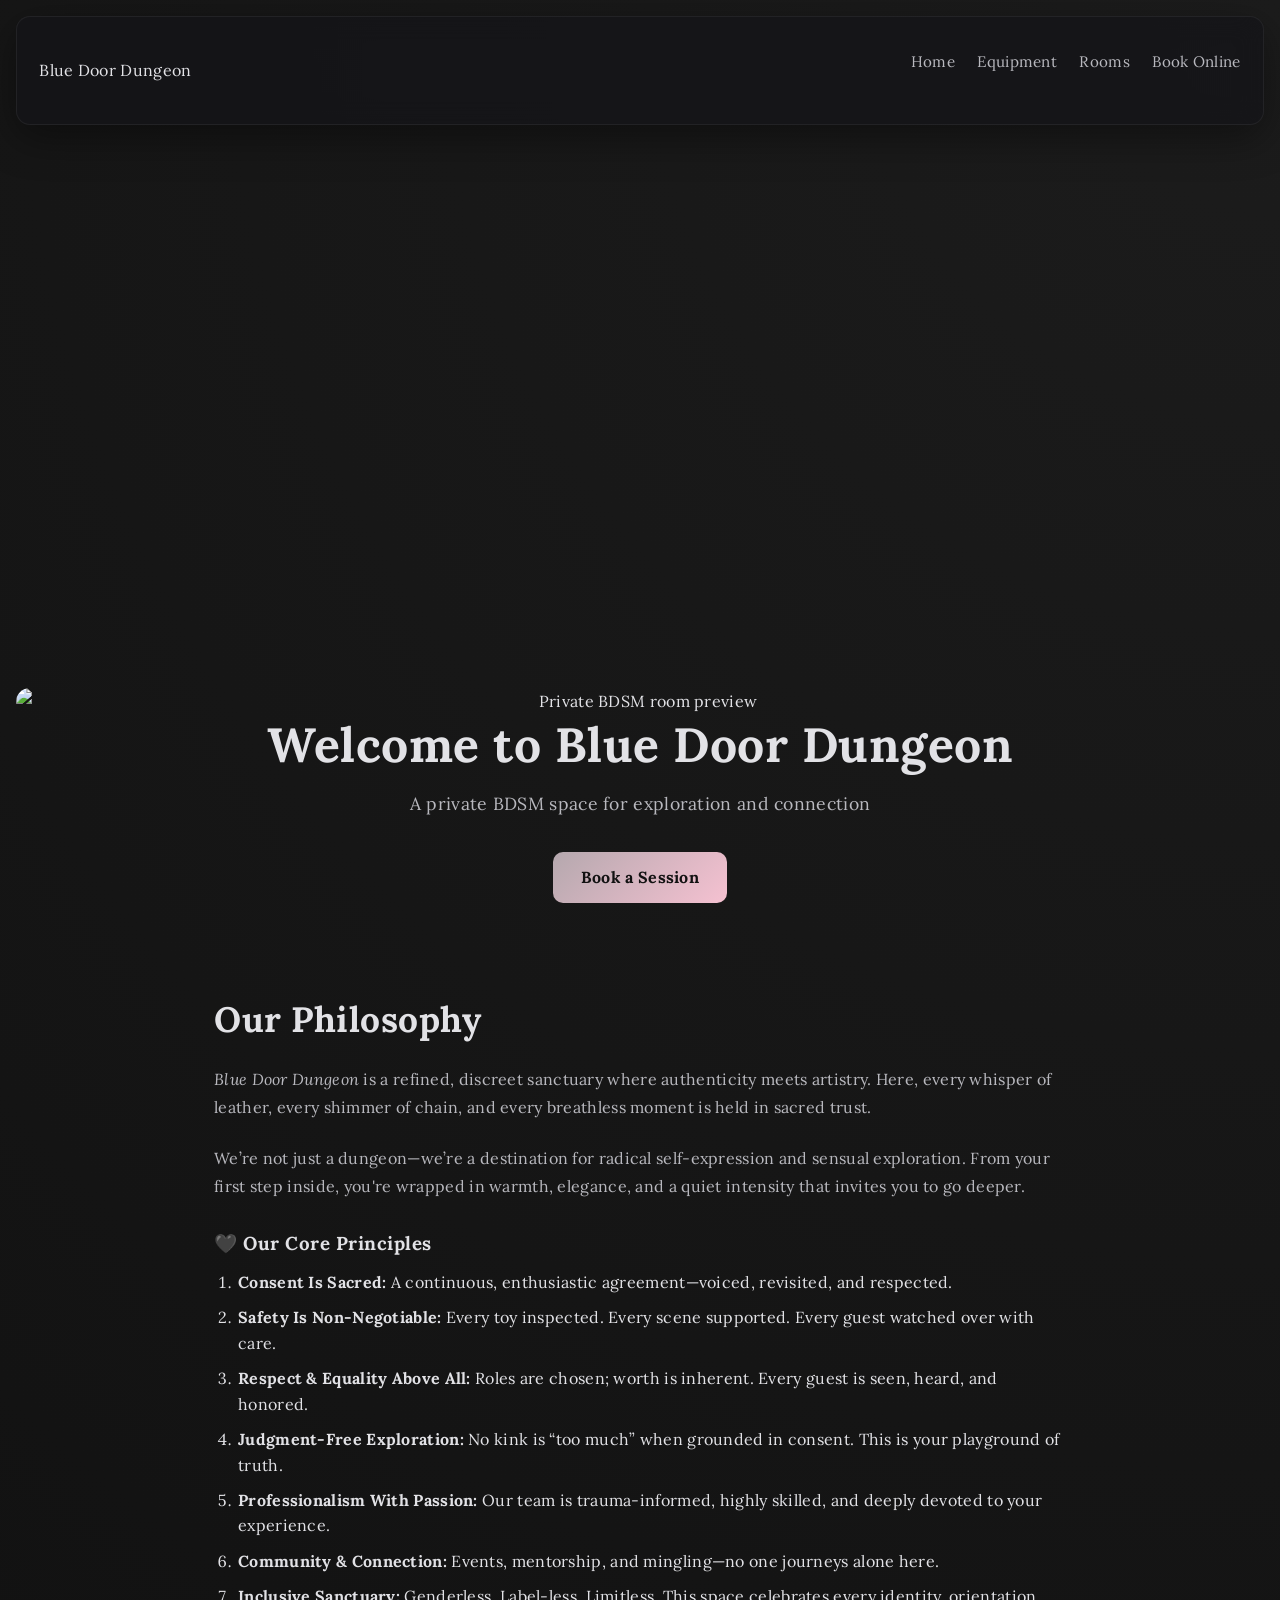
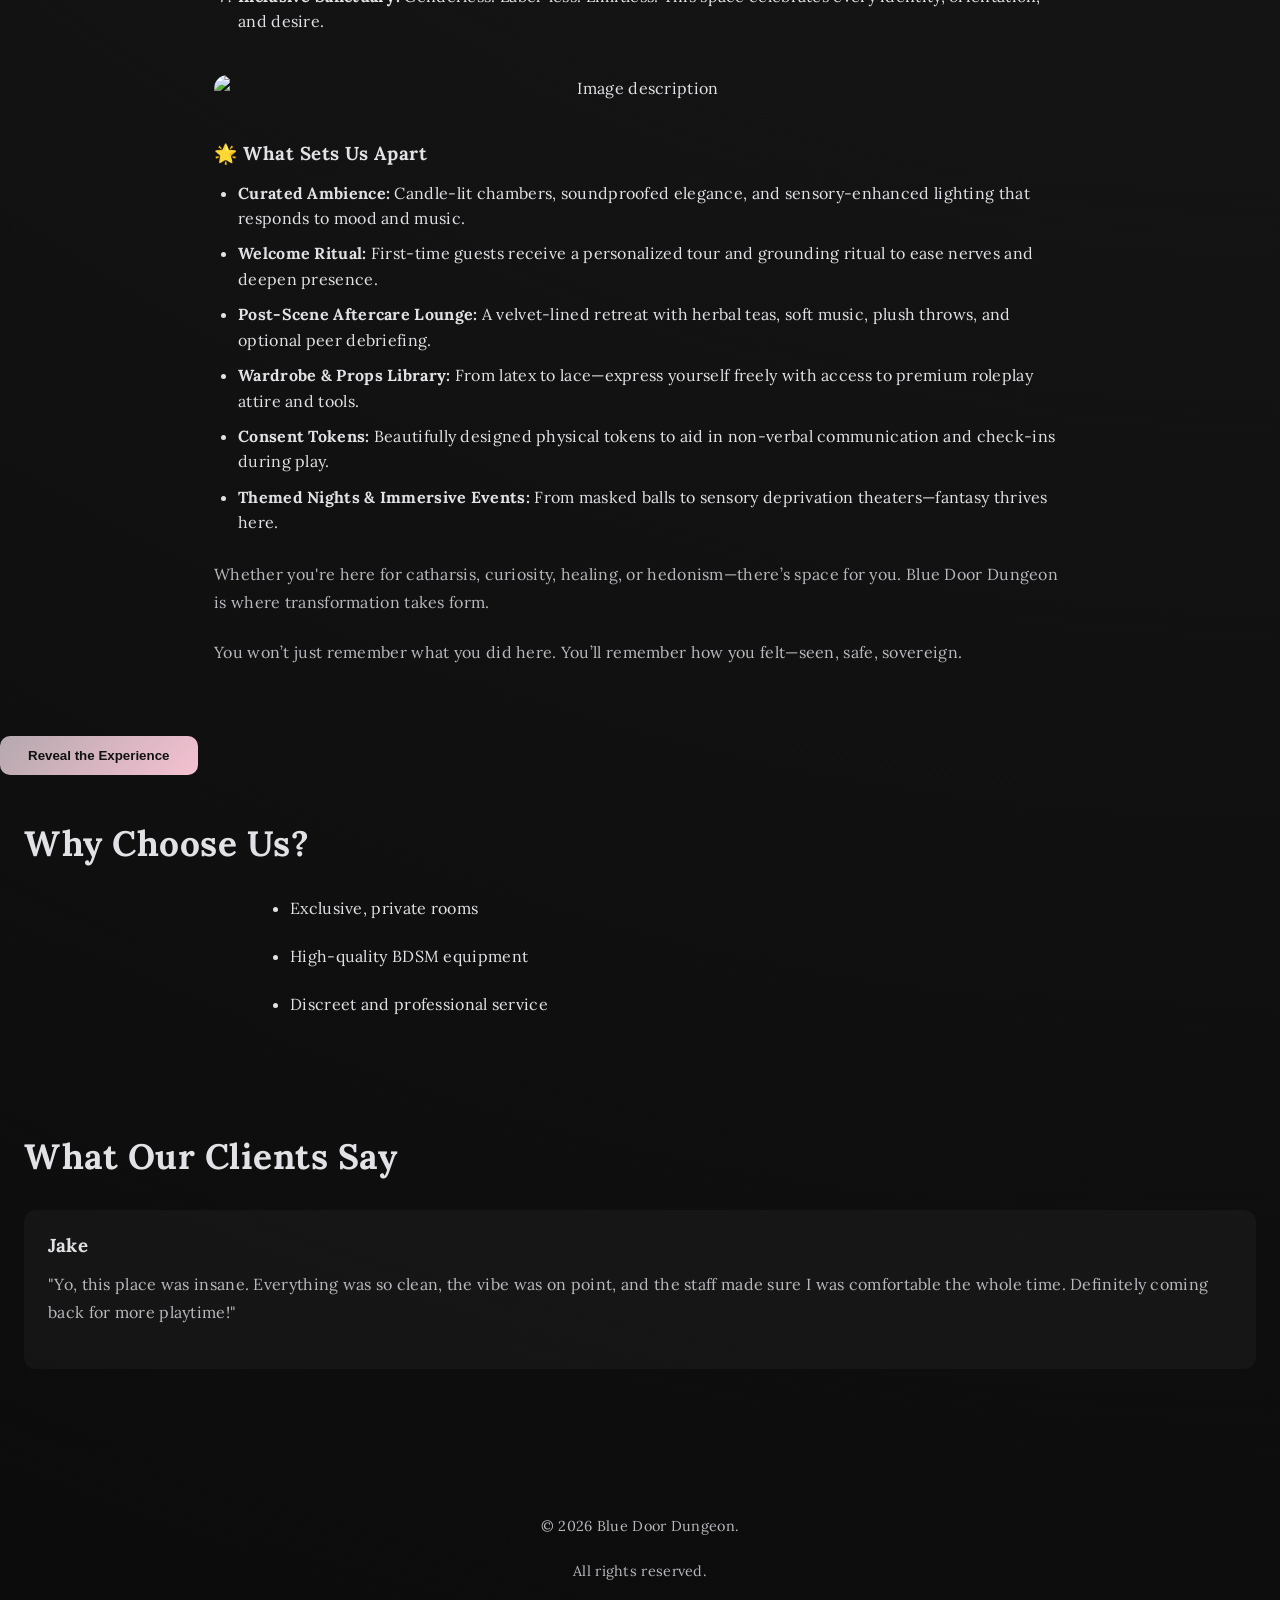
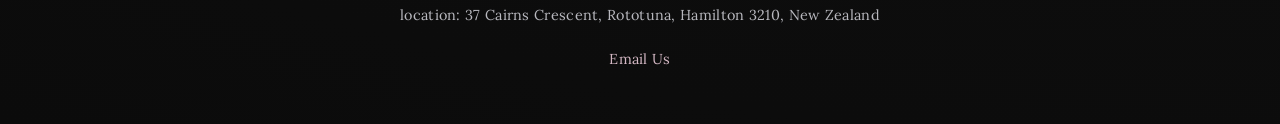
==== commit 368632f8: "index.html" ====
--- a/index.html
+++ b/index.html
@@ -14,8 +14,7 @@
     <link href="https://fonts.googleapis.com/css2?family=Cinzel:wght@400;700&family=Lora:wght@400;700&display=swap" rel="stylesheet">
     <link href="https://fonts.googleapis.com/css2?family=Playfair+Display&display=swap" rel="stylesheet">
     <nav class="navbar">
-      <div class="logo">
-        <img src="images/background.jpg" alt="Blue Door Dungeon Logo" class="logo-img" />
+      
         <span>Blue Door Dungeon</span>
       </div>
       <ul class="nav-links">
--- a/style.css
+++ b/style.css
@@ -1,22 +1,18 @@
 /* ==============================
-   ROOT VARIABLES
+   ROOT DESIGN SYSTEM
 ============================== */
 :root {
-  --bg: #0b0b0f;
+  --bg: #0b0b0b;
   --panel: rgba(20, 20, 24, 0.75);
-  --panel-solid: #1a1a1f;
-
-  --text-primary: #f5f5f7;
-  --text-secondary: #e2e2e6;
-  --text-muted: #b8b8be;
-  --text-accent: #d4b8c4;
-
-  --border: rgba(255,255,255,0.06);
-  --shadow: rgba(0,0,0,0.4);
-}
-
-/* ==============================
-   RESET / BASE
+  --text: #e2e2e6;
+  --muted: #b8b8be;
+  --accent: #d4b8c4;
+  --radius: 14px;
+  --shadow: 0 12px 40px rgba(0,0,0,0.4);
+}
+
+/* ==============================
+   GLOBAL RESET
 ============================== */
 * {
   margin: 0;
@@ -26,34 +22,44 @@
 
 body {
   font-family: 'Lora', serif;
-  background: radial-gradient(circle at top right, #1c1c1c, var(--bg));
-  color: var(--text-secondary);
+  background: radial-gradient(circle at top right, #1c1c1c, #0b0b0b);
+  color: var(--text);
   line-height: 1.7;
   letter-spacing: 0.3px;
-  min-height: 100vh;
-}
-
+}
+
+/* ==============================
+   GLOBAL IMAGE FIX (CRITICAL)
+============================== */
+img {
+  max-width: 100%;
+  display: block;
+  object-fit: cover;
+}
+
+/* ==============================
+   LINKS
+============================== */
 a {
-  color: var(--text-muted);
+  color: var(--muted);
   text-decoration: none;
-  transition: 0.3s ease;
   position: relative;
-}
-
-a:hover {
-  color: var(--text-secondary);
-}
-
-/* underline animation */
+  transition: 0.3s;
+}
+
 a::after {
   content: "";
   position: absolute;
   left: 0;
-  bottom: -5px;
-  width: 0%;
+  bottom: -4px;
+  width: 0;
   height: 1px;
-  background: var(--text-accent);
-  transition: 0.3s ease;
+  background: var(--accent);
+  transition: 0.3s;
+}
+
+a:hover {
+  color: var(--text);
 }
 
 a:hover::after {
@@ -61,7 +67,7 @@
 }
 
 /* ==============================
-   HEADER / NAVBAR (FIXED + PROFESSIONAL)
+   HEADER / NAVBAR (SHOPIFY CLEAN)
 ============================== */
 header {
   padding: 1rem;
@@ -72,50 +78,38 @@
   justify-content: space-between;
   align-items: center;
 
-  padding: 0.9rem 1.5rem;
-
+  padding: 1rem 1.4rem;
   background: var(--panel);
   backdrop-filter: blur(12px);
 
-  border: 1px solid var(--border);
-  border-radius: 14px;
-
-  box-shadow: 0 10px 30px var(--shadow);
+  border-radius: var(--radius);
+  border: 1px solid rgba(255,255,255,0.06);
+
+  box-shadow: var(--shadow);
 }
 
 .logo {
   display: flex;
   align-items: center;
-  gap: 0.6rem;
-
-  font-size: 1.2rem;
+  gap: 10px;
   font-weight: 600;
-  letter-spacing: 0.5px;
-
-  color: var(--text-secondary);
-}
-
-.logo-img {
-  width: 38px;
-  height: 38px;
-  object-fit: cover;
-  border-radius: 6px;
+  font-size: 1.1rem;
+  color: var(--text);
 }
 
 .nav-links {
-  display: flex;
-  gap: 1.5rem;
   list-style: none;
+  display: flex;
+  gap: 1.4rem;
 }
 
 .nav-links a {
+  color: var(--muted);
   font-size: 0.95rem;
-  color: var(--text-muted);
-  transition: 0.25s ease;
 }
 
 .nav-links a:hover {
-  color: var(--text-secondary);
+  color: var(--text);
 }
 
 /* ==============================
@@ -126,11 +120,25 @@
   flex-direction: column-reverse;
   align-items: center;
   text-align: center;
-
   min-height: 90vh;
-  padding: 4rem 1.5rem;
-
-  color: var(--text-primary);
+  padding: 3rem 1rem;
+}
+
+.hero-image {
+  width: 100%;
+  max-height: 70vh;
+  overflow: hidden;
+  border-radius: var(--radius);
+}
+
+.hero-image img {
+  width: 100%;
+  height: 100%;
+  transition: 0.6s ease;
+}
+
+.hero-image img:hover {
+  transform: scale(1.05);
 }
 
 .hero h1 {
@@ -139,94 +147,180 @@
 
 .hero p {
   font-size: 1.2rem;
-  color: var(--text-muted);
-  margin-top: 1rem;
-}
-
-/* ==============================
-   SECTIONS
-============================== */
-section {
-  padding: 2rem 1.5rem;
-}
-
-/* ==============================
-   BOOKING (CLEAN PANEL STYLE)
+  color: var(--muted);
+}
+
+/* ==============================
+   BUTTONS (SHOPIFY STYLE)
+============================== */
+.cta-button,
+.reveal-btn,
+.cta-email {
+  display: inline-block;
+  background: linear-gradient(135deg, #b5a8ae, #f5c1d1);
+  color: #111;
+  padding: 12px 28px;
+  border-radius: 10px;
+  font-weight: 700;
+  transition: 0.3s;
+  border: none;
+  cursor: pointer;
+}
+
+.cta-button:hover,
+.reveal-btn:hover,
+.cta-email:hover {
+  transform: scale(1.05);
+}
+
+/* ==============================
+   BOOKING (SHOPIFY CARD SYSTEM)
 ============================== */
 .booking {
   max-width: 900px;
-  margin: auto;
-
+  margin: 3rem auto;
+  padding: 2rem;
   background: var(--panel);
-  border: 1px solid var(--border);
-  border-radius: 16px;
-
-  padding: 2.5rem;
-
-  box-shadow: 0 0 40px rgba(0,0,0,0.25);
-}
-
-.booking h2 {
-  color: var(--text-primary);
-  font-size: 2rem;
-  margin-bottom: 1rem;
-}
-
-.booking p {
-  color: var(--text-secondary);
-}
-
-/* ==============================
-   BUTTONS
-============================== */
-button,
-.cta-button,
+  border-radius: var(--radius);
+  box-shadow: var(--shadow);
+}
+
+.pricing-vertical {
+  display: flex;
+  flex-direction: column;
+  gap: 20px;
+}
+
+.pricing-item {
+  display: flex;
+  justify-content: space-between;
+  align-items: center;
+  padding: 1rem;
+  background: rgba(255,255,255,0.03);
+  border-radius: var(--radius);
+  transition: 0.3s;
+}
+
+.pricing-item:hover {
+  transform: translateY(-3px);
+}
+
 .pricing-button {
   background: linear-gradient(135deg, #b5a8ae, #f5c1d1);
-  color: #1a1a1a;
-
+  color: #111;
   border: none;
+  padding: 14px 22px;
   border-radius: 10px;
-
-  padding: 12px 24px;
-  font-weight: 600;
-
+  font-weight: bold;
   cursor: pointer;
-  transition: 0.3s ease;
-}
-
-button:hover,
-.cta-button:hover,
+  transition: 0.3s;
+}
+
 .pricing-button:hover {
   transform: scale(1.05);
-  box-shadow: 0 10px 30px rgba(255,200,220,0.3);
-}
-
-/* ==============================
-   PRICING LAYOUT
-============================== */
-.pricing-vertical {
-  display: flex;
-  flex-direction: column;
-  gap: 1.5rem;
+  box-shadow: var(--shadow);
+}
+
+/* ==============================
+   ROOMS (SHOPIFY COLLECTION STYLE)
+============================== */
+.rooms {
+  max-width: 1100px;
+  margin: auto;
+  padding: 2rem 1rem;
+}
+
+.room-item {
+  background: rgba(255,255,255,0.03);
+  border-radius: var(--radius);
+  overflow: hidden;
+  margin-bottom: 2rem;
+  box-shadow: var(--shadow);
+}
+
+.room-image {
+  height: 300px;
+  overflow: hidden;
+}
+
+.room-image img {
+  width: 100%;
+  height: 100%;
+  transition: 0.5s;
+}
+
+.room-item:hover .room-image img {
+  transform: scale(1.08);
+}
+
+.room-description {
+  padding: 1.2rem;
+}
+
+/* ==============================
+   EQUIPMENT (FIXED + PREMIUM)
+============================== */
+.equipment-display {
+  max-width: 1100px;
+  margin: auto;
+  padding: 2rem 1rem;
+}
+
+.top-banner-image {
+  width: 100%;
+  max-height: 420px;
+  border-radius: var(--radius);
+}
+
+.item-list {
+  background: rgba(255,255,255,0.03);
+  border-radius: var(--radius);
+  padding: 1.5rem;
   margin-top: 2rem;
-}
-
-.pricing-item {
-  display: flex;
-  gap: 1rem;
-  align-items: center;
-}
-
-/* ==============================
-   SUMMARY BOX
-============================== */
-.booking-summary {
-  margin-top: 2rem;
-  padding: 1.5rem;
-
-  background: var(--panel-solid);
-  border-radius: 12px;
+  box-shadow: var(--shadow);
+}
+
+.item-list img {
+  width: 100%;
+  max-height: 350px;
+  border-radius: var(--radius);
+}
+
+/* slider */
+.slider-container {
+  overflow: hidden;
+  border-radius: var(--radius);
+  box-shadow: var(--shadow);
+}
+
+.slider-track {
+  display: flex;
+  transition: transform 0.5s ease;
+}
+
+.slider-track img {
+  width: 100%;
+  height: 420px;
+}
+
+/* ==============================
+   TESTIMONIALS
+============================== */
+.testimonial-container {
+  position: relative;
+  height: 160px;
+  overflow: hidden;
+}
+
+.testimonial {
+  position: absolute;
+  width: 100%;
+  opacity: 0;
+  transition: 0.8s;
+}
+
+.testimonial.active {
+  opacity: 1;
 }
 
 /* ==============================
@@ -236,39 +330,439 @@
   text-align: center;
   padding: 2rem;
   margin-top: 3rem;
-
-  background: #111;
-  border-top: 1px solid var(--border);
-
-  color: var(--text-muted);
-}
-
-/* ==============================
-   MOBILE
+  color: var(--muted);
+}
+
+/* ==============================
+   MOBILE FIX
 ============================== */
 @media (max-width: 768px) {
 
   .navbar {
     flex-direction: column;
-    gap: 1rem;
-    text-align: center;
-  }
-
-  .nav-links {
-    flex-wrap: wrap;
-    justify-content: center;
-  }
-
-  .hero h1 {
-    font-size: 2.2rem;
-  }
-
-  .booking {
-    padding: 1.5rem;
+    gap: 10px;
   }
 
   .pricing-item {
     flex-direction: column;
-    align-items: stretch;
-  }
-}
+    align-items: flex-start;
+  }
+
+  .room-image {
+    height: 220px;
+  }
+
+  .slider-track img {
+    height: 250px;
+  }
+
+  .item-list img {
+    max-height: 240px;
+  }
+}
+/* =====================================================
+   PREMIUM BOOKING UPGRADE (SHOPIFY-STYLE LAYER)
+===================================================== */
+
+/* ==============================
+   PAGE BACKDROP ENHANCEMENT
+============================== */
+.booking {
+  position: relative;
+  overflow: hidden;
+}
+
+.booking::before {
+  content: "";
+  position: absolute;
+  inset: 0;
+  background: radial-gradient(circle at top, rgba(245,200,220,0.08), transparent 60%);
+  pointer-events: none;
+}
+
+/* ==============================
+   HEADLINE UPGRADE
+============================== */
+.booking h2 {
+  font-size: 2.4rem;
+  font-weight: 600;
+  letter-spacing: 0.5px;
+  margin-bottom: 1rem;
+  color: #f0e4ea;
+  text-shadow: 0 0 18px rgba(245,200,220,0.15);
+}
+
+/* ==============================
+   PARAGRAPH IMPROVEMENT
+============================== */
+.booking p {
+  font-size: 1.05rem;
+  color: #d8d8dd;
+  line-height: 1.8;
+}
+
+/* ==============================
+   NOTICE BOX (IMPORTANT INFO STYLE)
+============================== */
+.notice-highlight {
+  display: block;
+  padding: 14px 16px;
+  margin: 12px 0;
+  background: linear-gradient(135deg, rgba(181,168,174,0.12), rgba(245,193,209,0.08));
+  border-left: 3px solid #d4b8c4;
+  border-radius: 10px;
+  color: #f0e4ea;
+  font-weight: 500;
+  box-shadow: 0 8px 20px rgba(0,0,0,0.2);
+}
+
+/* ==============================
+   PRICING SECTION (SHOPIFY CARDS)
+============================== */
+.pricing-vertical {
+  display: flex;
+  flex-direction: column;
+  gap: 18px;
+  margin-top: 20px;
+}
+
+.pricing-item {
+  display: flex;
+  justify-content: space-between;
+  align-items: center;
+
+  padding: 1.2rem;
+  border-radius: 14px;
+
+  background: rgba(255,255,255,0.03);
+  border: 1px solid rgba(255,255,255,0.06);
+
+  transition: all 0.3s ease;
+  backdrop-filter: blur(8px);
+}
+
+.pricing-item:hover {
+  transform: translateY(-4px);
+  border-color: rgba(212,184,196,0.35);
+  box-shadow: 0 15px 35px rgba(0,0,0,0.35);
+}
+
+/* ==============================
+   PRICING BUTTON (PREMIUM CTA STYLE)
+============================== */
+.pricing-button {
+  background: linear-gradient(135deg, #b5a8ae, #f5c1d1);
+  color: #111;
+
+  border: none;
+  padding: 14px 22px;
+  border-radius: 12px;
+
+  font-weight: 700;
+  letter-spacing: 0.3px;
+
+  cursor: pointer;
+  transition: all 0.3s ease;
+
+  box-shadow: 0 8px 25px rgba(245,193,209,0.15);
+}
+
+.pricing-button:hover {
+  transform: scale(1.06);
+  box-shadow: 0 12px 30px rgba(245,193,209,0.25);
+}
+
+/* ==============================
+   DESCRIPTION TEXT
+============================== */
+.pricing-desc {
+  flex: 1;
+  margin-left: 20px;
+  font-size: 0.95rem;
+  color: #cfcfd6;
+  line-height: 1.5;
+}
+
+/* ==============================
+   BOOKING SUMMARY (PREMIUM PANEL)
+============================== */
+.booking-summary {
+  display: none;
+  max-width: 700px;
+  margin: 2rem auto;
+
+  padding: 2rem;
+  border-radius: 16px;
+
+  background: rgba(20,20,24,0.85);
+  backdrop-filter: blur(14px);
+
+  border: 1px solid rgba(255,255,255,0.08);
+  box-shadow: 0 20px 60px rgba(0,0,0,0.5);
+
+  animation: fadeUp 0.6s ease forwards;
+}
+
+.booking-summary h3 {
+  font-size: 1.6rem;
+  margin-bottom: 1rem;
+  color: #f0e4ea;
+}
+
+/* summary text */
+.booking-summary p {
+  margin-bottom: 10px;
+  color: #dcdce2;
+}
+
+/* ==============================
+   ANIMATION
+============================== */
+@keyframes fadeUp {
+  from {
+    opacity: 0;
+    transform: translateY(20px);
+  }
+  to {
+    opacity: 1;
+    transform: translateY(0);
+  }
+}
+
+/* ==============================
+   FOOTER POLISH
+============================== */
+footer {
+  margin-top: 4rem;
+  padding: 2rem;
+  text-align: center;
+
+  color: #a9a9b2;
+  font-size: 0.9rem;
+}
+
+footer a {
+  color: #d4b8c4;
+  transition: 0.3s;
+}
+
+footer a:hover {
+  text-decoration: underline;
+}
+
+/* ==============================
+   MOBILE POLISH
+============================== */
+@media (max-width: 768px) {
+
+  .pricing-item {
+    flex-direction: column;
+    align-items: flex-start;
+    gap: 10px;
+  }
+
+  .pricing-desc {
+    margin-left: 0;
+  }
+
+  .booking h2 {
+    font-size: 1.8rem;
+  }
+
+  .booking-summary {
+    width: 90%;
+  }
+}
+/* ==============================
+   TYPOGRAPHY SYSTEM (GLOBAL TEXT SPACING)
+============================== */
+
+h1, h2, h3, h4 {
+  line-height: 1.2;
+  letter-spacing: 0.5px;
+  margin-bottom: 0.8rem;
+  color: var(--text);
+}
+
+p {
+  line-height: 1.75;
+  margin-bottom: 1.2rem;
+  color: var(--muted);
+}
+
+/* Make long content sections readable */
+section {
+  padding: 3rem 1.5rem;
+}
+
+section h2 {
+  font-size: 2.2rem;
+  margin-bottom: 1.5rem;
+}
+
+/* Better spacing for lists */
+ul, ol {
+  margin: 1rem 0 1.5rem 1.5rem;
+  padding: 0;
+}
+
+li {
+  margin-bottom: 0.6rem;
+  line-height: 1.6;
+}
+
+/* ==============================
+   HERO TEXT SPACING (CLEANER LAYOUT)
+============================== */
+
+.hero-text h1 {
+  margin-bottom: 1rem;
+}
+
+.hero-text p {
+  margin-bottom: 2rem;
+  font-size: 1.1rem;
+}
+
+/* ==============================
+   INTRO SECTION (YOUR BIG BLOCK OF TEXT)
+============================== */
+
+.intro {
+  max-width: 900px;
+  margin: 0 auto;
+}
+
+.intro p {
+  margin-bottom: 1.4rem;
+}
+
+.intro h3 {
+  margin-top: 2rem;
+  margin-bottom: 1rem;
+}
+
+/* ==============================
+   TESTIMONIAL SPACING FIX
+============================== */
+
+.testimonial-container {
+  margin-top: 2rem;
+}
+
+.testimonial {
+  padding: 1.5rem;
+  margin-bottom: 1rem;
+  background: rgba(255,255,255,0.03);
+  border-radius: 12px;
+}
+
+/* ==============================
+   FEATURES SECTION CLEAN SPACING
+============================== */
+
+.features ul {
+  max-width: 700px;
+  margin: 1rem auto;
+}
+
+.features li {
+  padding: 0.4rem 0;
+}
+
+/* ==============================
+   IMAGE SECTION SPACING
+============================== */
+
+.image-section {
+  margin: 2.5rem 0;
+  text-align: center;
+}
+
+.philosophy-image {
+  max-width: 100%;
+  border-radius: 14px;
+  margin-top: 1rem;
+}
+/* ==============================
+   PRICING SECTION (PREMIUM UPGRADE)
+============================== */
+
+.pricing-vertical {
+  display: flex;
+  flex-direction: column;
+  gap: 1.5rem;
+  margin-top: 2rem;
+}
+
+/* EACH PRICE BLOCK BECOMES A CARD */
+.pricing-item {
+  display: flex;
+  justify-content: space-between;
+  align-items: center;
+
+  padding: 1.5rem;
+  border-radius: 14px;
+
+  background: rgba(255, 255, 255, 0.04);
+  border: 1px solid rgba(255, 255, 255, 0.08);
+
+  backdrop-filter: blur(10px);
+
+  transition: all 0.3s ease;
+}
+
+.pricing-item:hover {
+  transform: translateY(-4px);
+  border-color: rgba(212, 184, 196, 0.4);
+  box-shadow: 0 12px 35px rgba(0,0,0,0.4);
+}
+
+/* BUTTON BECOMES THE PRICE BADGE */
+.pricing-button {
+  background: linear-gradient(135deg, #b5a8ae, #f5c1d1);
+  color: #111;
+
+  border: none;
+  border-radius: 12px;
+
+  padding: 14px 22px;
+  font-size: 1.2rem;
+  font-weight: 800;
+  letter-spacing: 0.5px;
+
+  min-width: 200px;
+
+  cursor: pointer;
+
+  box-shadow: 0 0 25px rgba(245, 193, 209, 0.25);
+  transition: all 0.3s ease;
+}
+
+/* STRONG HOVER = PREMIUM FEEL */
+.pricing-button:hover {
+  transform: scale(1.05);
+  box-shadow: 0 0 40px rgba(245, 193, 209, 0.45);
+}
+
+/* DESCRIPTION */
+.pricing-desc {
+  flex: 1;
+  margin-left: 1.5rem;
+
+  font-size: 0.95rem;
+  color: var(--muted);
+  line-height: 1.5;
+}
+
+/* ==============================
+   MAKE PRICE TEXT POP EVEN MORE
+============================== */
+
+.pricing-button::after {
+  content: " MEMBERSHIP";
+  font-size: 0.7rem;
+  font-weight: 600;
+  opacity: 0.7;
+  margin-left: 6px;
+}
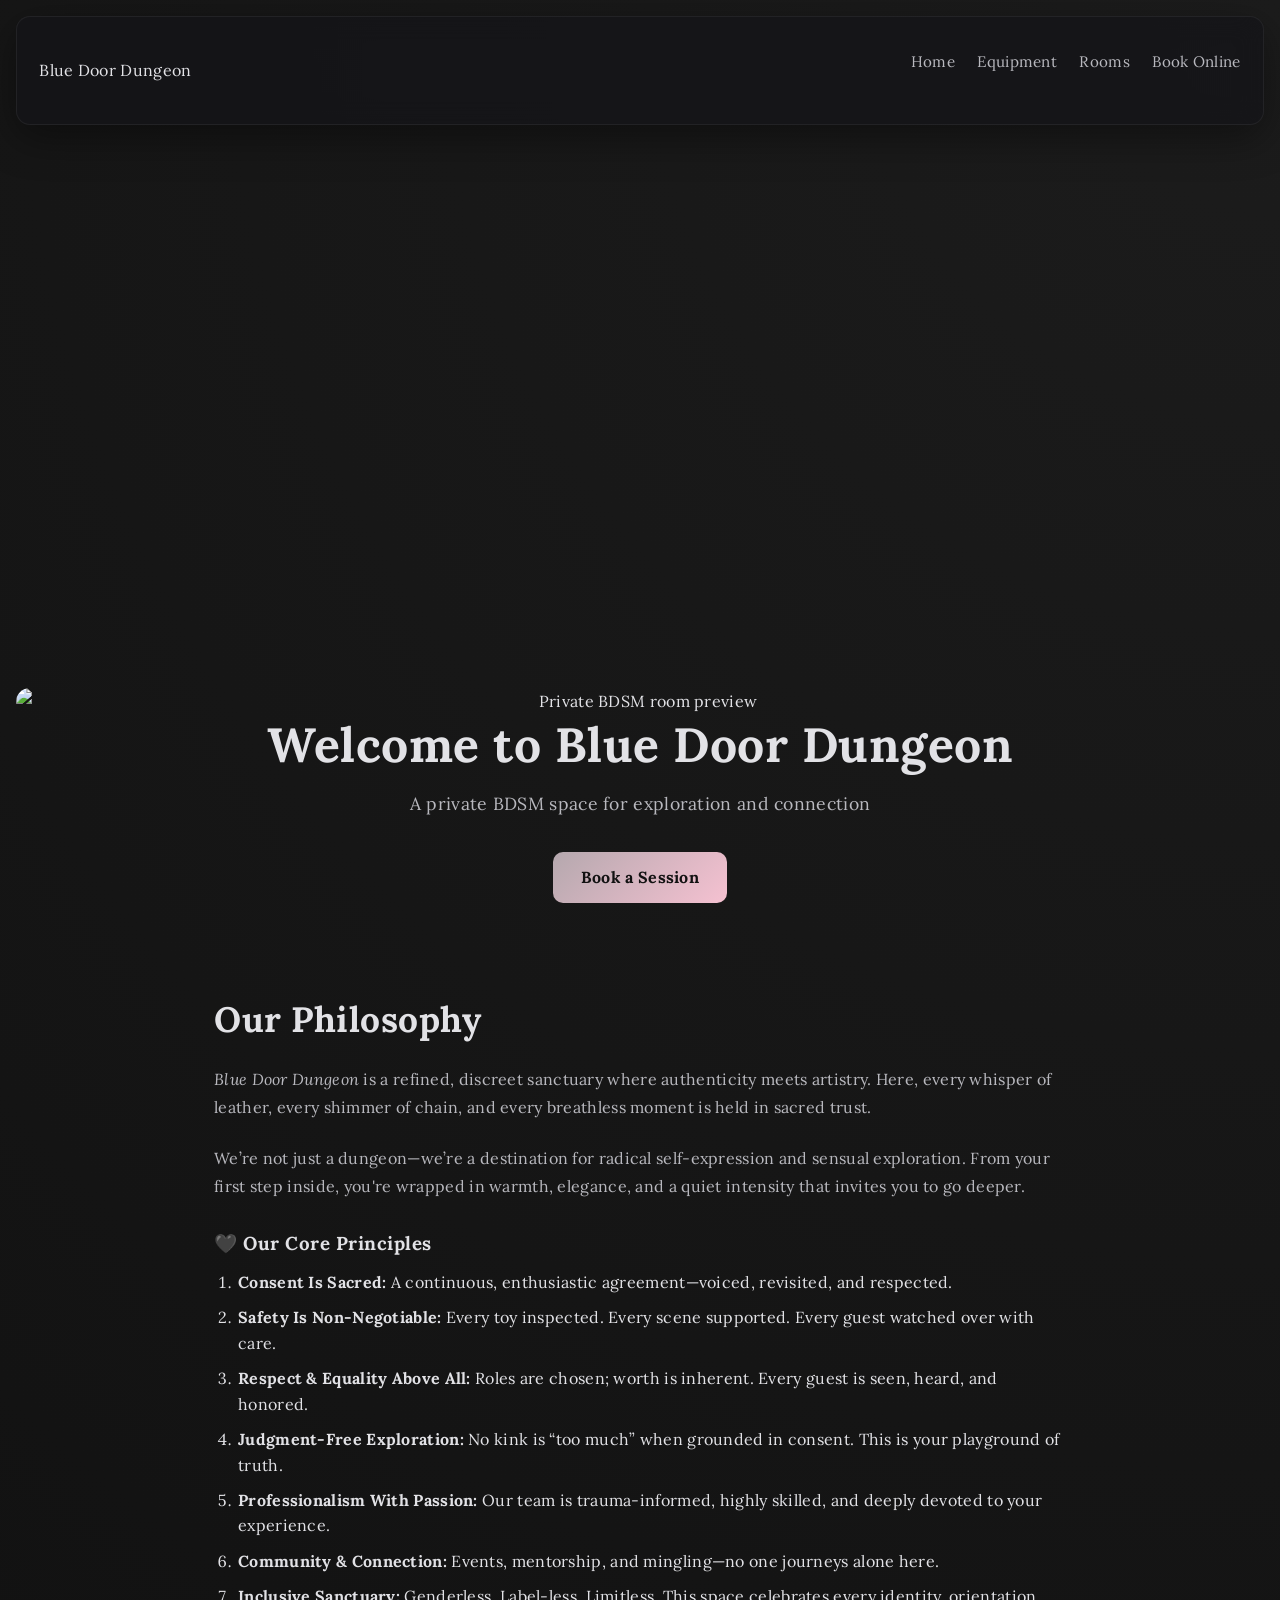
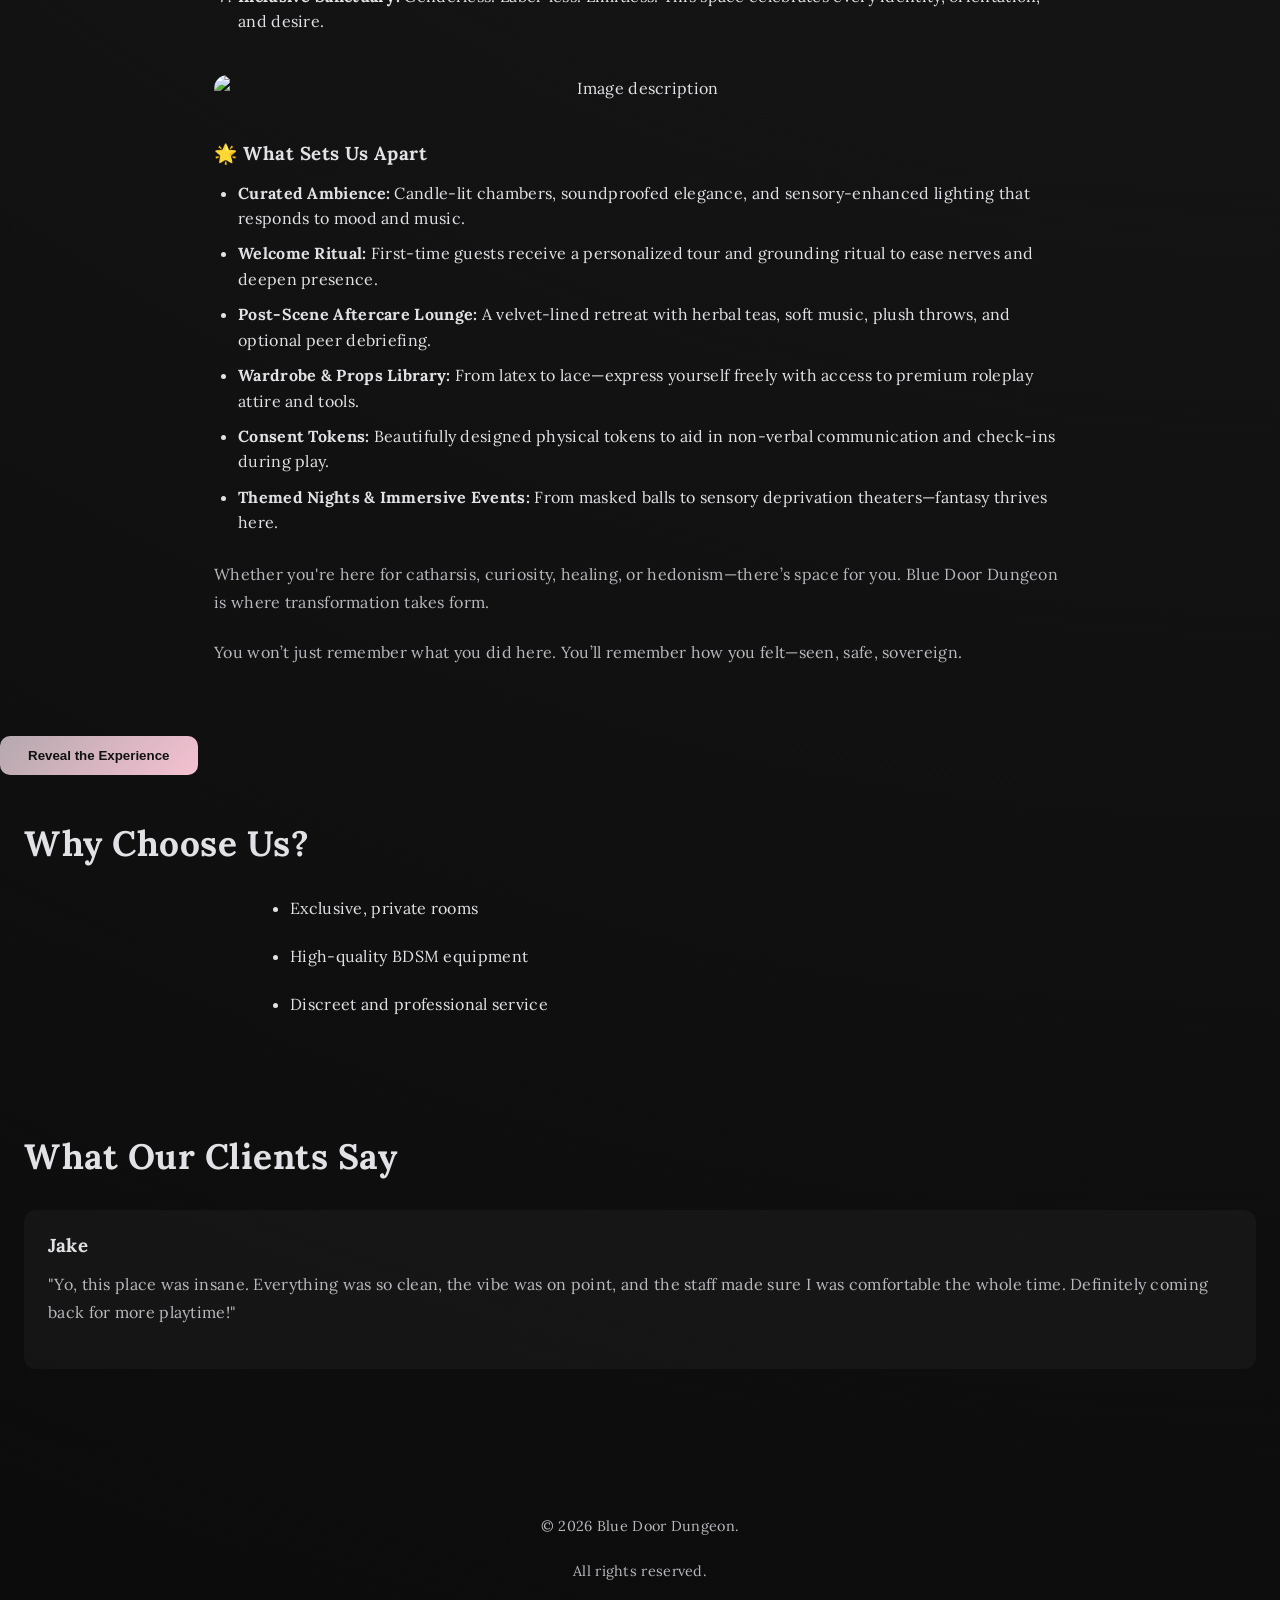
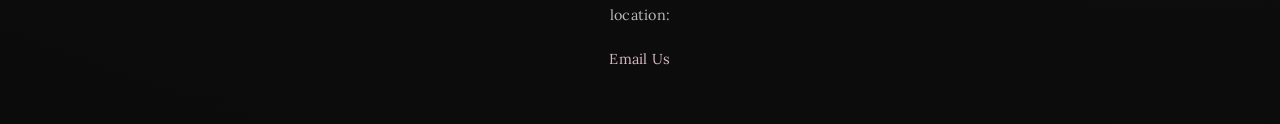
==== commit da6a44dd: "index.html" ====
--- a/index.html
+++ b/index.html
@@ -142,7 +142,7 @@
   <footer>
     <p>&copy; 2026 Blue Door Dungeon.</p> 
     <p>All rights reserved.</p>
-    <p>location: 37 Cairns Crescent, Rototuna, Hamilton 3210, New Zealand</p>
+    <p>location: </p>
     <p><a href="mailto:bluedoorlodge@outlook.com">Email Us</a></p>
   </footer>
   
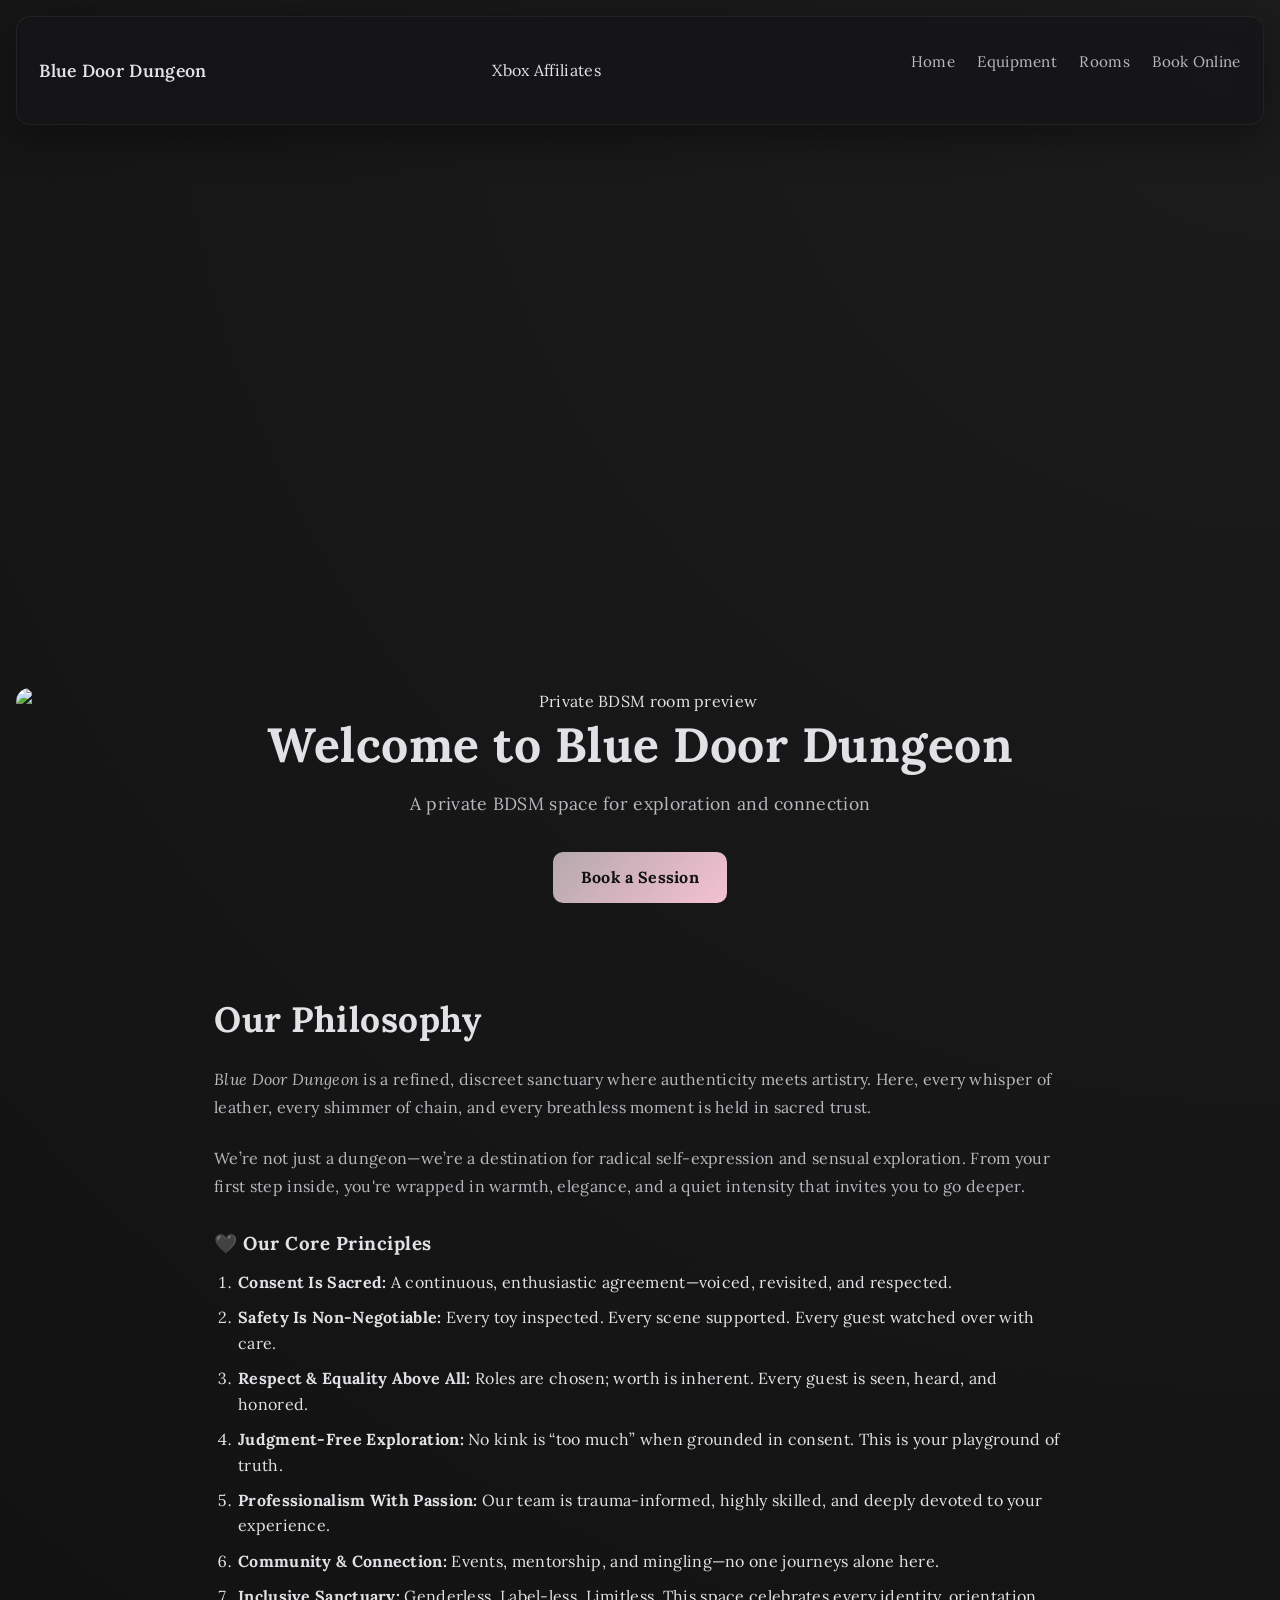
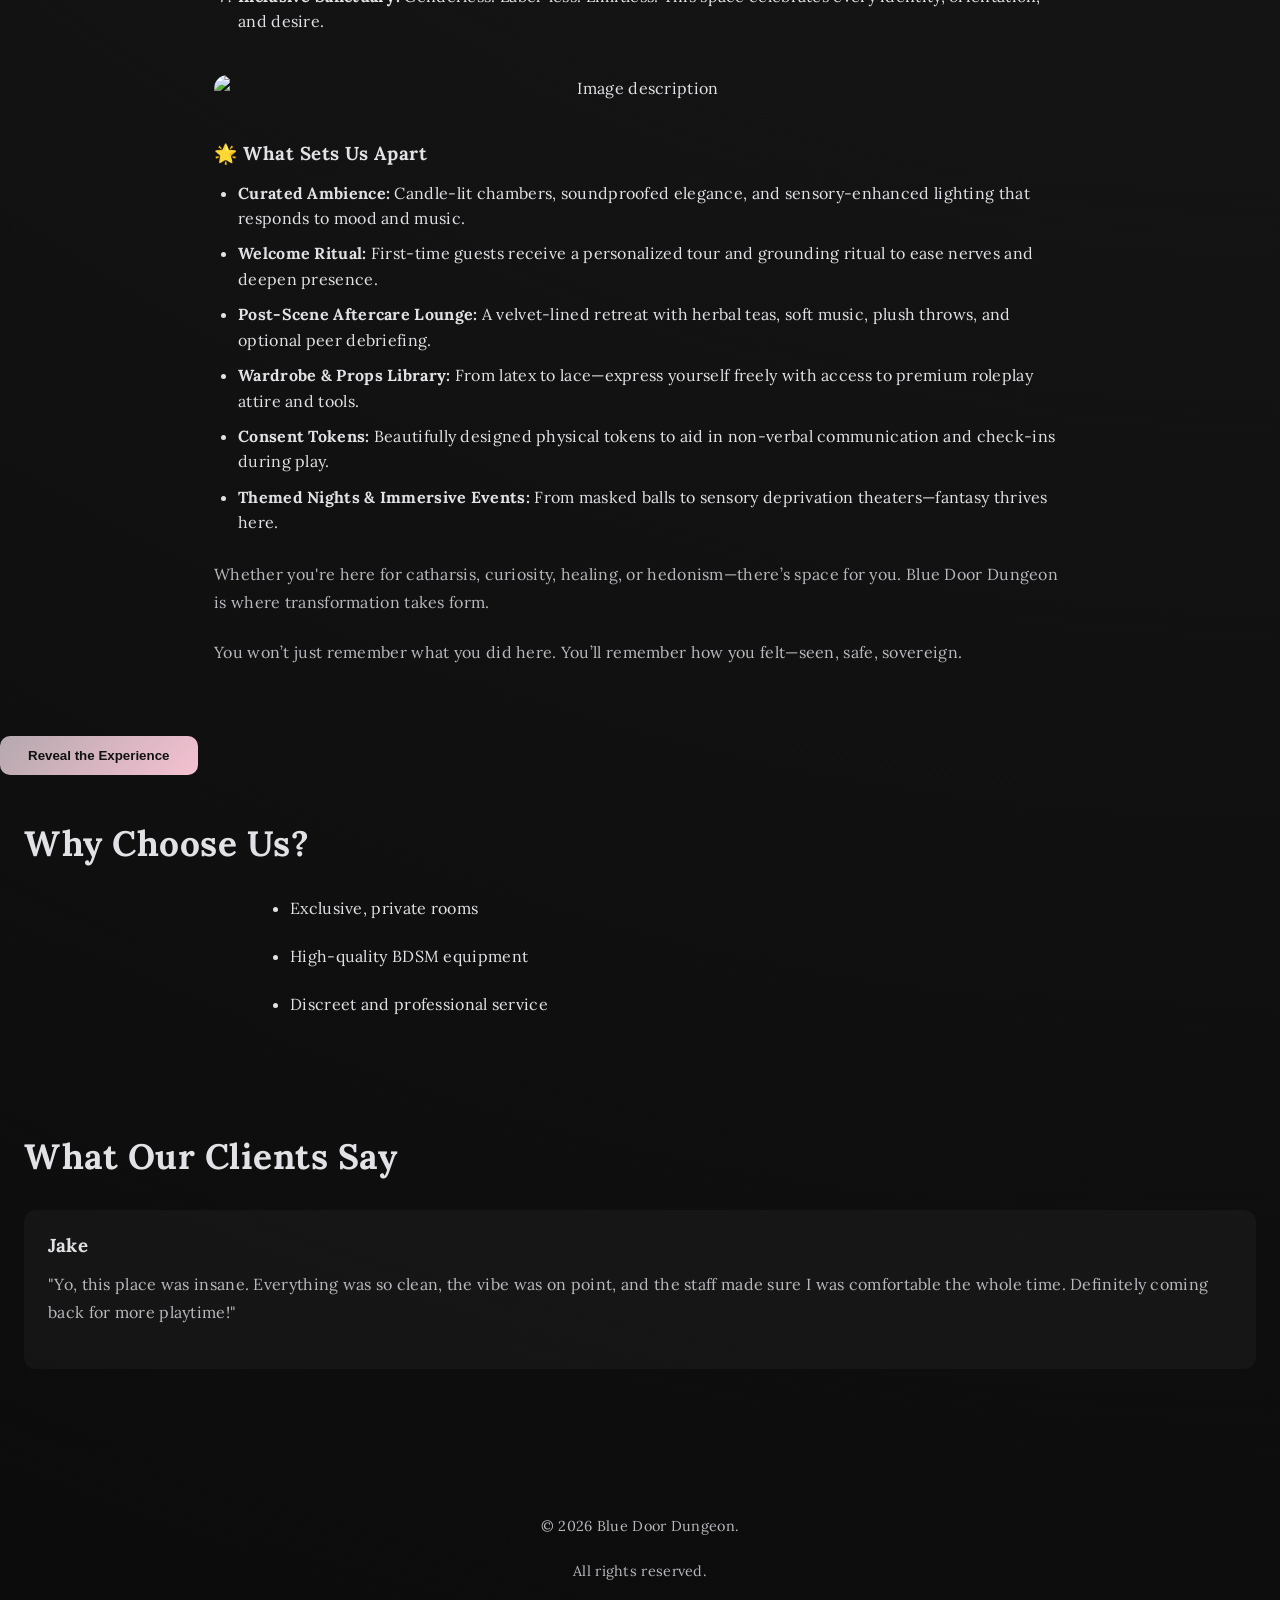
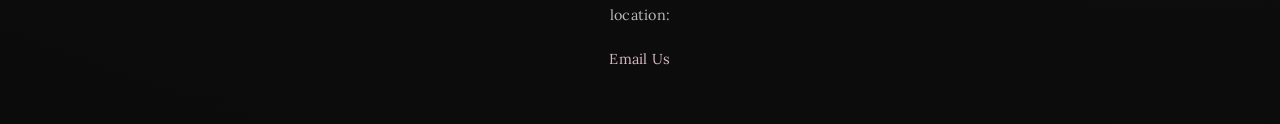
==== commit e3d78451: "index.html" ====
--- a/index.html
+++ b/index.html
@@ -8,23 +8,30 @@
   <link rel="stylesheet" href="style.css" />
     <!-- Add your CSS here -->
    
-</head>
-<body>
-  <header>
-    <link href="https://fonts.googleapis.com/css2?family=Cinzel:wght@400;700&family=Lora:wght@400;700&display=swap" rel="stylesheet">
-    <link href="https://fonts.googleapis.com/css2?family=Playfair+Display&display=swap" rel="stylesheet">
-    <nav class="navbar">
-      
-        <span>Blue Door Dungeon</span>
-      </div>
-      <ul class="nav-links">
-        <li><a href="index.html">Home</a></li>
-        <li><a href="equipment.html">Equipment</a></li>
-        <li><a href="rooms.html">Rooms</a></li>
-        <li><a href="booking.html">Book Online</a></li>
-      </ul>
-    </nav>
-  </header>
+<header>
+  <link href="https://fonts.googleapis.com/css2?family=Cinzel:wght@400;700&family=Lora:wght@400;700&display=swap" rel="stylesheet">
+  <link href="https://fonts.googleapis.com/css2?family=Playfair+Display&display=swap" rel="stylesheet">
+
+  <nav class="navbar">
+    
+    <div class="logo">
+      <span>Blue Door Dungeon</span>
+    </div>
+
+    <!-- NEW ADDITION -->
+    <div class="affiliate-tag">
+      Xbox Affiliates
+    </div>
+
+    <ul class="nav-links">
+      <li><a href="index.html">Home</a></li>
+      <li><a href="equipment.html">Equipment</a></li>
+      <li><a href="rooms.html">Rooms</a></li>
+      <li><a href="booking.html">Book Online</a></li>
+    </ul>
+
+  </nav>
+</header>
 
   <main>
     <section class="hero fade-in">
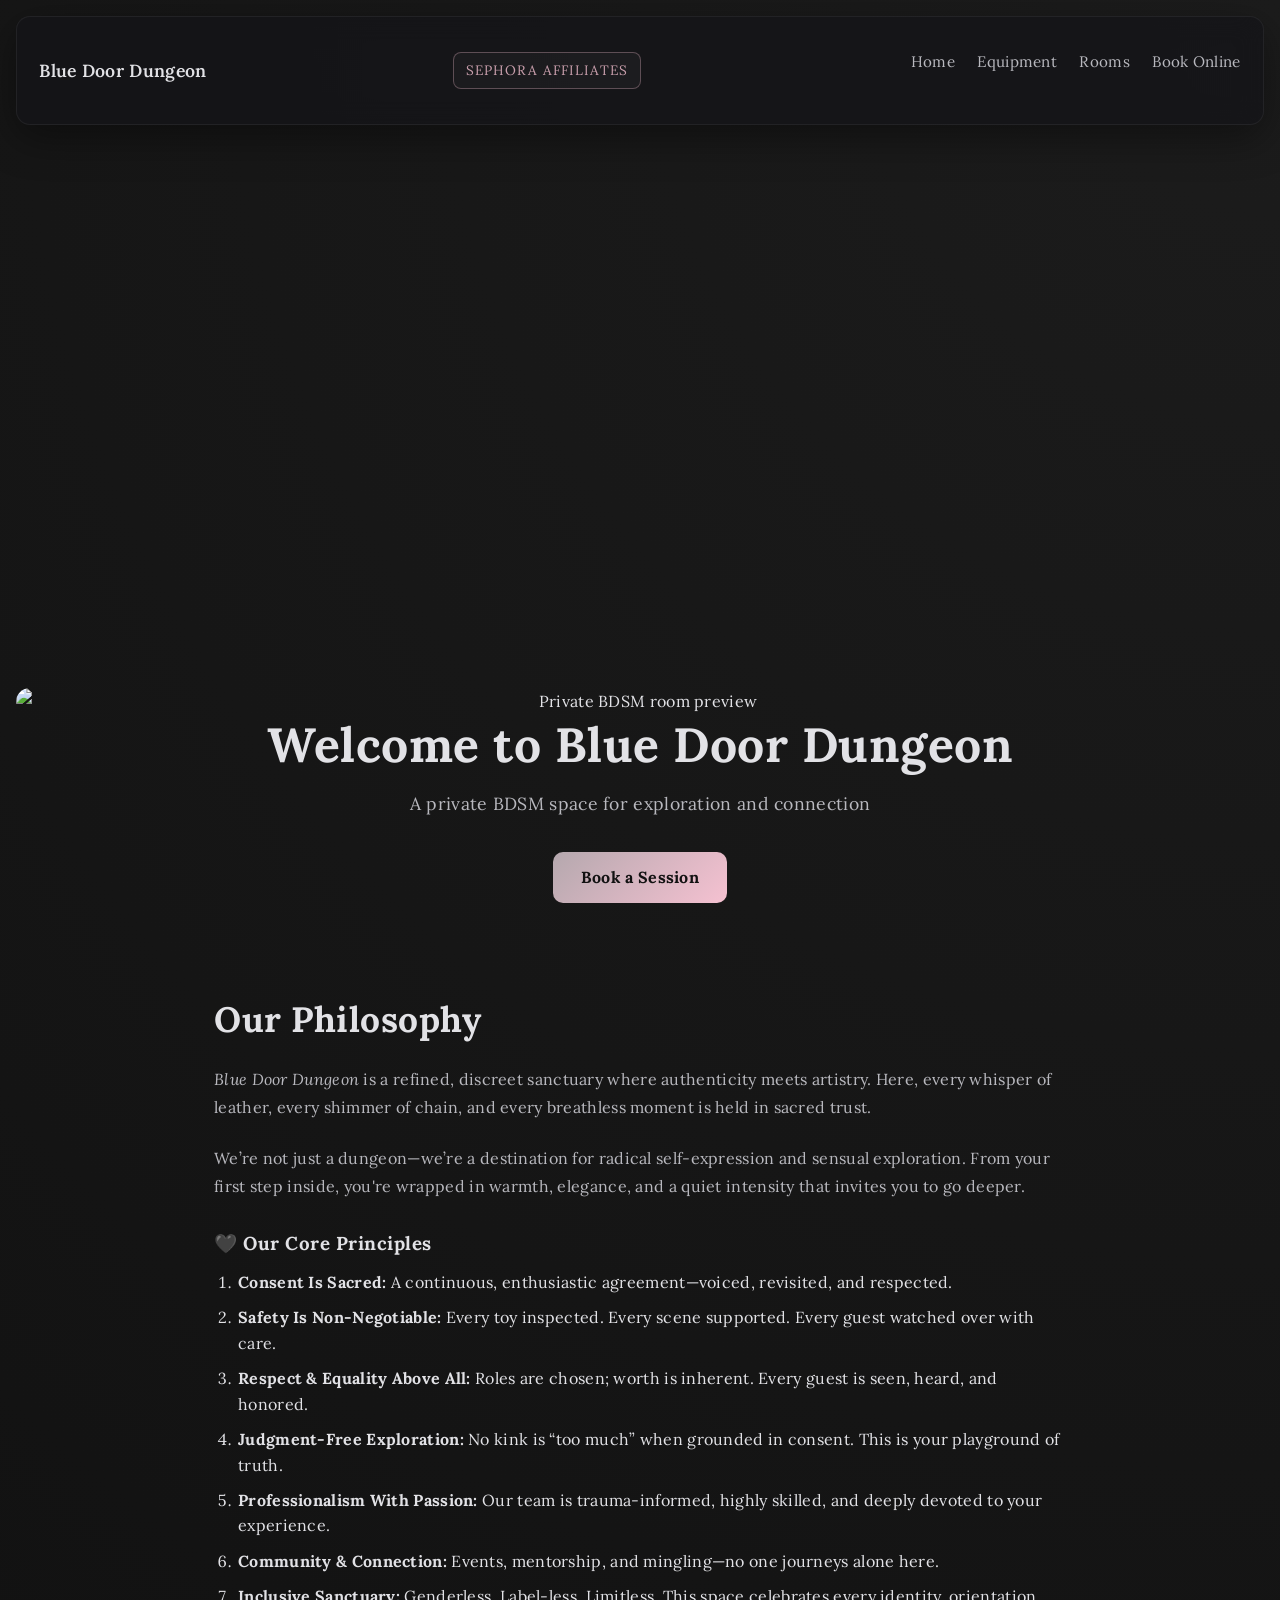
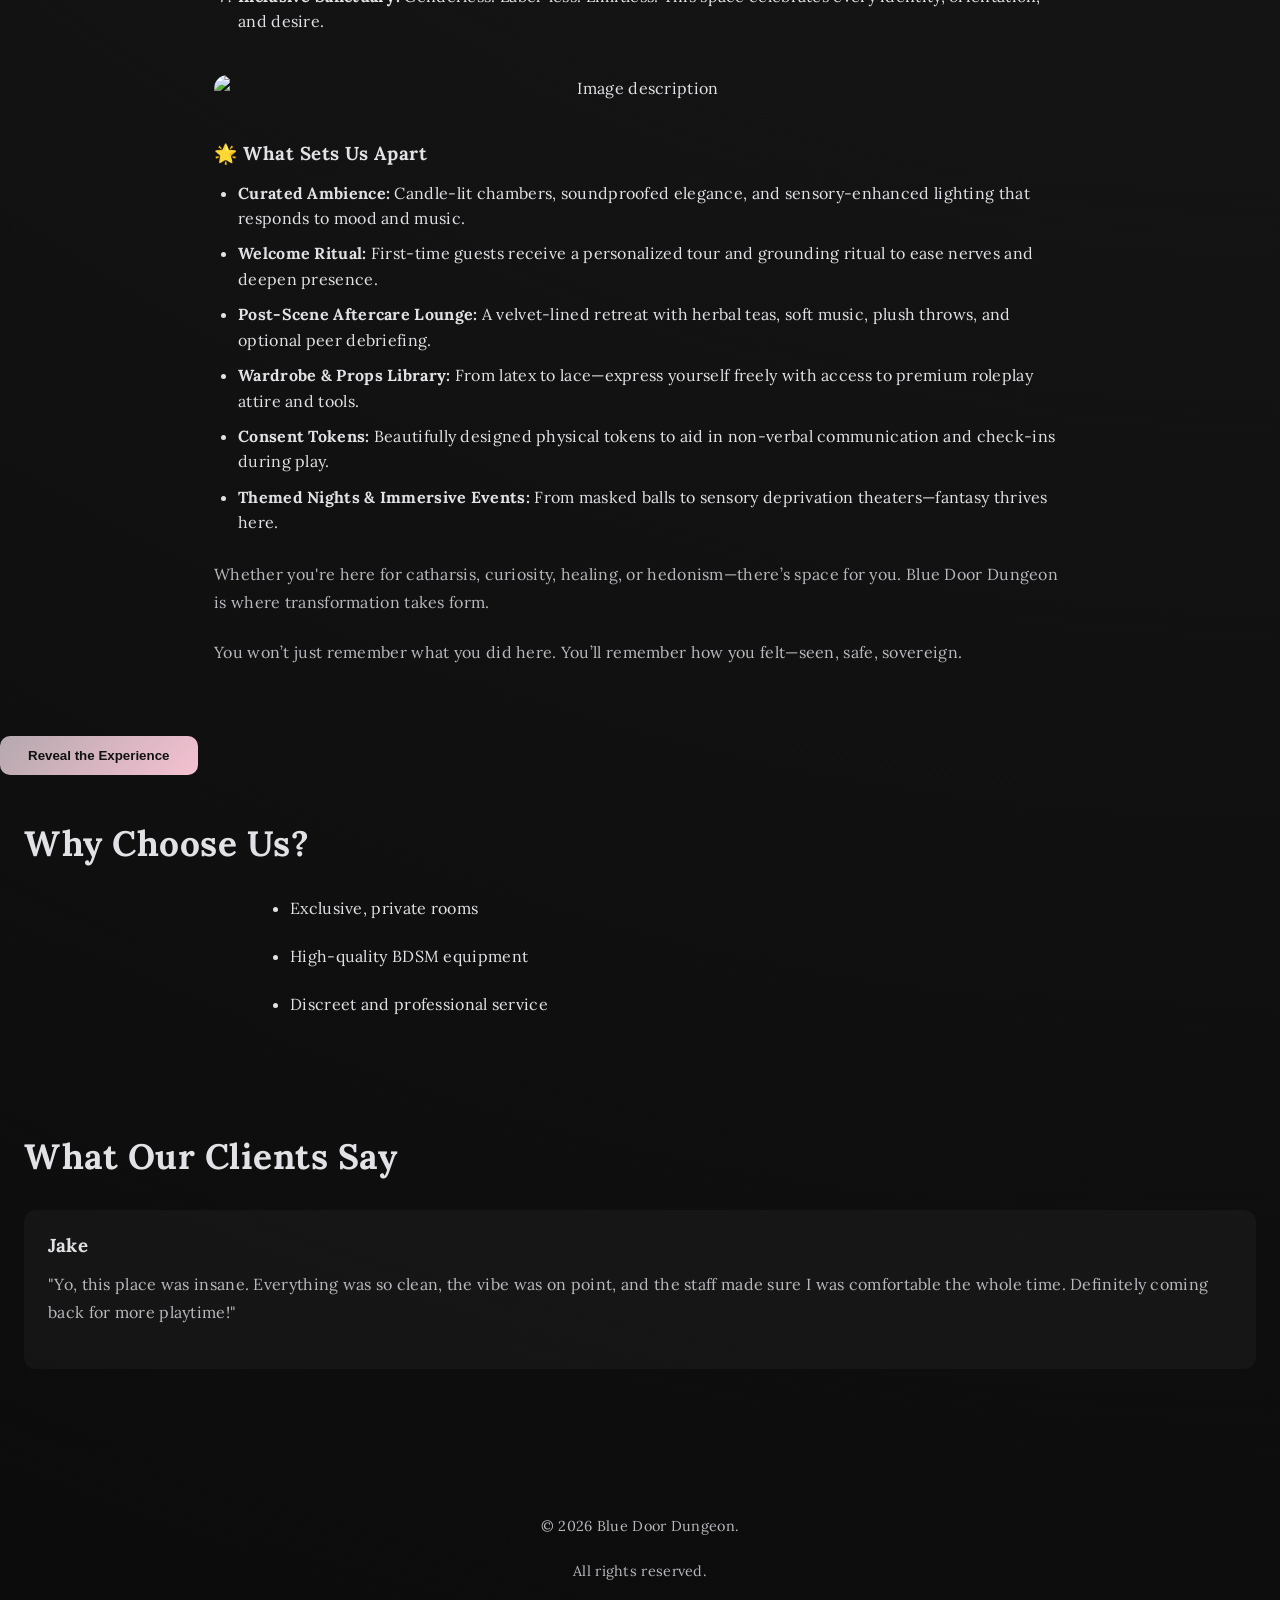
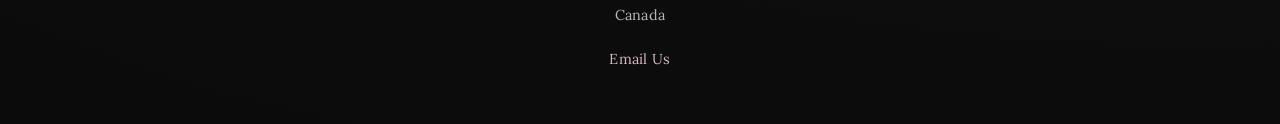
==== commit c6de1f9c: "index.html" ====
--- a/index.html
+++ b/index.html
@@ -20,7 +20,7 @@
 
     <!-- NEW ADDITION -->
     <div class="affiliate-tag">
-      Xbox Affiliates
+      Sephora Affiliates
     </div>
 
     <ul class="nav-links">
@@ -149,7 +149,7 @@
   <footer>
     <p>&copy; 2026 Blue Door Dungeon.</p> 
     <p>All rights reserved.</p>
-    <p>location: </p>
+    <p> Canada </p>
     <p><a href="mailto:bluedoorlodge@outlook.com">Email Us</a></p>
   </footer>
   
--- a/style.css
+++ b/style.css
@@ -766,3 +766,16 @@
   opacity: 0.7;
   margin-left: 6px;
 }
+.affiliate-tag {
+  font-size: 0.85rem;
+  letter-spacing: 1px;
+  color: rgba(245, 193, 209, 0.8);
+  padding: 6px 12px;
+
+  border: 1px solid rgba(245, 193, 209, 0.3);
+  border-radius: 8px;
+
+  background: rgba(255, 255, 255, 0.03);
+
+  text-transform: uppercase;
+}
